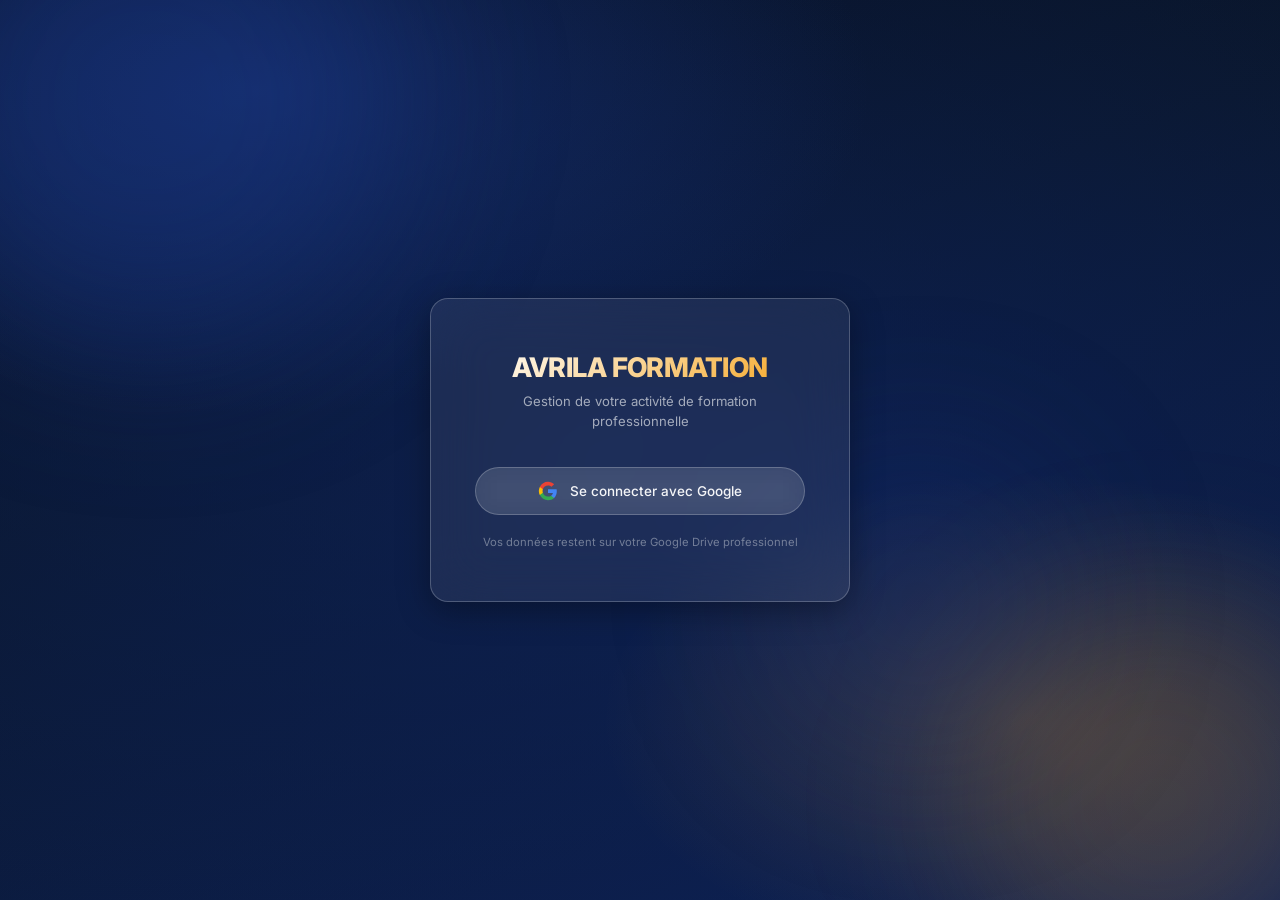
==== index.html @ df147600 "Initial : AVRILA FORMATION v1" ====
<!DOCTYPE html>
<html lang="fr">
<head>
  <meta charset="UTF-8">
  <meta name="viewport" content="width=device-width, initial-scale=1.0">
  <title>AVRILA FORMATION</title>
  <link rel="preconnect" href="https://fonts.googleapis.com">
  <link rel="preconnect" href="https://fonts.gstatic.com" crossorigin>
  <link href="https://fonts.googleapis.com/css2?family=Inter:wght@300;400;500;600;700;800&display=swap" rel="stylesheet">
  <link rel="stylesheet" href="styles/main.css">
  <script src="https://accounts.google.com/gsi/client" async defer></script>
  <script src="https://cdnjs.cloudflare.com/ajax/libs/pdfmake/0.2.7/pdfmake.min.js"></script>
  <script src="https://cdnjs.cloudflare.com/ajax/libs/pdfmake/0.2.7/vfs_fonts.js"></script>
</head>
<body>

  <!-- Orbes de fond -->
  <div class="bg-orb bg-orb-1"></div>
  <div class="bg-orb bg-orb-2"></div>
  <div class="bg-orb bg-orb-3"></div>

  <!-- Écran de connexion -->
  <div id="login-screen" class="login-screen">
    <div class="login-card glass-card">
      <img src="assets/logo.png" alt="AVRILA FORMATION" class="login-logo" onerror="this.style.display='none'">
      <h1 class="login-brand">AVRILA FORMATION</h1>
      <p class="login-subtitle">Gestion de votre activité de formation professionnelle</p>
      <button id="google-signin-btn" class="btn-google">
        <svg width="20" height="20" viewBox="0 0 24 24"><path fill="#4285F4" d="M22.56 12.25c0-.78-.07-1.53-.2-2.25H12v4.26h5.92c-.26 1.37-1.04 2.53-2.21 3.31v2.77h3.57c2.08-1.92 3.28-4.74 3.28-8.09z"/><path fill="#34A853" d="M12 23c2.97 0 5.46-.98 7.28-2.66l-3.57-2.77c-.98.66-2.23 1.06-3.71 1.06-2.86 0-5.29-1.93-6.16-4.53H2.18v2.84C3.99 20.53 7.7 23 12 23z"/><path fill="#FBBC05" d="M5.84 14.09c-.22-.66-.35-1.36-.35-2.09s.13-1.43.35-2.09V7.07H2.18C1.43 8.55 1 10.22 1 12s.43 3.45 1.18 4.93l2.85-2.22.81-.62z"/><path fill="#EA4335" d="M12 5.38c1.62 0 3.06.56 4.21 1.64l3.15-3.15C17.45 2.09 14.97 1 12 1 7.7 1 3.99 3.47 2.18 7.07l3.66 2.84c.87-2.6 3.3-4.53 6.16-4.53z"/></svg>
        Se connecter avec Google
      </button>
      <p class="login-legal">Vos données restent sur votre Google Drive professionnel</p>
    </div>
  </div>

  <!-- Loading overlay -->
  <div id="loading-overlay" class="loading-overlay hidden">
    <div class="loading-content">
      <div class="loading-spinner-lg"></div>
      <p>Chargement de vos données…</p>
    </div>
  </div>

  <!-- Application principale -->
  <div id="app" class="app hidden">
    <!-- Sidebar -->
    <aside class="sidebar">
      <div class="sidebar-header">
        <img src="assets/logo.png" alt="Logo" class="sidebar-logo" onerror="this.style.display='none'">
        <div class="sidebar-brand-text">
          <span class="sidebar-brand">AVRILA</span>
          <span class="sidebar-brand-sub">FORMATION</span>
        </div>
      </div>

      <nav class="sidebar-nav">
        <a href="#" class="nav-item active" data-section="dashboard">
          <svg class="nav-icon" viewBox="0 0 24 24" fill="none" stroke="currentColor" stroke-width="2"><rect x="3" y="3" width="7" height="7" rx="1"/><rect x="14" y="3" width="7" height="7" rx="1"/><rect x="3" y="14" width="7" height="7" rx="1"/><rect x="14" y="14" width="7" height="7" rx="1"/></svg>
          <span>Tableau de bord</span>
        </a>
        <a href="#" class="nav-item" data-section="missions">
          <svg class="nav-icon" viewBox="0 0 24 24" fill="none" stroke="currentColor" stroke-width="2"><path d="M9 5H7a2 2 0 00-2 2v12a2 2 0 002 2h10a2 2 0 002-2V7a2 2 0 00-2-2h-2M9 5a2 2 0 002 2h2a2 2 0 002-2M9 5a2 2 0 012-2h2a2 2 0 012 2m-6 9l2 2 4-4"/></svg>
          <span>Missions</span>
        </a>
        <a href="#" class="nav-item" data-section="factures">
          <svg class="nav-icon" viewBox="0 0 24 24" fill="none" stroke="currentColor" stroke-width="2"><path d="M14 2H6a2 2 0 00-2 2v16a2 2 0 002 2h12a2 2 0 002-2V8z"/><polyline points="14 2 14 8 20 8"/><line x1="16" y1="13" x2="8" y2="13"/><line x1="16" y1="17" x2="8" y2="17"/><polyline points="10 9 9 9 8 9"/></svg>
          <span>Factures</span>
        </a>

        <div class="nav-separator">Carnets d'adresses</div>

        <a href="#" class="nav-item" data-section="organismes">
          <svg class="nav-icon" viewBox="0 0 24 24" fill="none" stroke="currentColor" stroke-width="2"><path d="M3 9l9-7 9 7v11a2 2 0 01-2 2H5a2 2 0 01-2-2z"/><polyline points="9 22 9 12 15 12 15 22"/></svg>
          <span>Organismes</span>
        </a>
        <a href="#" class="nav-item" data-section="entreprises">
          <svg class="nav-icon" viewBox="0 0 24 24" fill="none" stroke="currentColor" stroke-width="2"><path d="M17 21v-2a4 4 0 00-4-4H5a4 4 0 00-4 4v2"/><circle cx="9" cy="7" r="4"/><path d="M23 21v-2a4 4 0 00-3-3.87"/><path d="M16 3.13a4 4 0 010 7.75"/></svg>
          <span>Entreprises</span>
        </a>

        <div class="nav-separator">Reporting</div>

        <a href="#" class="nav-item" data-section="bpf">
          <svg class="nav-icon" viewBox="0 0 24 24" fill="none" stroke="currentColor" stroke-width="2"><path d="M18 20V10"/><path d="M12 20V4"/><path d="M6 20v-6"/></svg>
          <span>BPF</span>
        </a>
        <a href="#" class="nav-item" data-section="parametres">
          <svg class="nav-icon" viewBox="0 0 24 24" fill="none" stroke="currentColor" stroke-width="2"><circle cx="12" cy="12" r="3"/><path d="M19.4 15a1.65 1.65 0 00.33 1.82l.06.06a2 2 0 010 2.83 2 2 0 01-2.83 0l-.06-.06a1.65 1.65 0 00-1.82-.33 1.65 1.65 0 00-1 1.51V21a2 2 0 01-4 0v-.09A1.65 1.65 0 009 19.4a1.65 1.65 0 00-1.82.33l-.06.06a2 2 0 01-2.83-2.83l.06-.06A1.65 1.65 0 004.68 15a1.65 1.65 0 00-1.51-1H3a2 2 0 010-4h.09A1.65 1.65 0 004.6 9a1.65 1.65 0 00-.33-1.82l-.06-.06a2 2 0 012.83-2.83l.06.06A1.65 1.65 0 009 4.68a1.65 1.65 0 001-1.51V3a2 2 0 014 0v.09a1.65 1.65 0 001 1.51 1.65 1.65 0 001.82-.33l.06-.06a2 2 0 012.83 2.83l-.06.06A1.65 1.65 0 0019.4 9a1.65 1.65 0 001.51 1H21a2 2 0 010 4h-.09a1.65 1.65 0 00-1.51 1z"/></svg>
          <span>Paramètres</span>
        </a>
      </nav>

      <div class="sidebar-footer">
        <button id="signout-btn" class="btn-signout">
          <svg viewBox="0 0 24 24" fill="none" stroke="currentColor" stroke-width="2" width="16" height="16"><path d="M9 21H5a2 2 0 01-2-2V5a2 2 0 012-2h4"/><polyline points="16 17 21 12 16 7"/><line x1="21" y1="12" x2="9" y2="12"/></svg>
          Déconnexion
        </button>
      </div>
    </aside>

    <!-- Contenu principal -->
    <main class="main-content">
      <header class="top-bar glass-card">
        <h2 id="section-title">Tableau de bord</h2>
        <div class="top-bar-right">
          <div class="top-bar-year">
            <svg viewBox="0 0 24 24" fill="none" stroke="currentColor" stroke-width="2" width="16" height="16"><rect x="3" y="4" width="18" height="18" rx="2"/><line x1="16" y1="2" x2="16" y2="6"/><line x1="8" y1="2" x2="8" y2="6"/><line x1="3" y1="10" x2="21" y2="10"/></svg>
            <span id="current-date"></span>
          </div>
        </div>
      </header>
      <div id="content-area" class="content-area">
        <div class="loading-spinner"></div>
      </div>
    </main>
  </div>

  <!-- Modal -->
  <div id="modal-overlay" class="modal-overlay hidden">
    <div class="modal glass-card" id="modal">
      <div class="modal-header">
        <h3 id="modal-title">Modal</h3>
        <button class="modal-close" id="modal-close">
          <svg viewBox="0 0 24 24" fill="none" stroke="currentColor" stroke-width="2.5" width="18" height="18"><line x1="18" y1="6" x2="6" y2="18"/><line x1="6" y1="6" x2="18" y2="18"/></svg>
        </button>
      </div>
      <div id="modal-body" class="modal-body"></div>
    </div>
  </div>

  <!-- Confirm dialog -->
  <div id="confirm-overlay" class="modal-overlay hidden">
    <div class="modal modal-sm glass-card">
      <div class="modal-header">
        <h3>Confirmation</h3>
      </div>
      <div class="modal-body">
        <p id="confirm-message"></p>
        <div class="form-actions" style="margin-top:20px">
          <button id="confirm-cancel" class="btn-secondary">Annuler</button>
          <button id="confirm-ok" class="btn-danger">Confirmer</button>
        </div>
      </div>
    </div>
  </div>

  <!-- Toasts -->
  <div id="toast-container" class="toast-container"></div>

  <script>
    document.getElementById('current-date').textContent =
      new Date().toLocaleDateString('fr-FR', { weekday: 'long', day: 'numeric', month: 'long', year: 'numeric' });
  </script>
  <script type="module" src="js/app.js"></script>
</body>
</html>
---- styles/main.css ----
/* =============================================
   AVRILA FORMATION — iOS 26 Glassmorphism UI
   ============================================= */

:root {
  --navy: #1B3A8C;
  --navy-dark: #0d2156;
  --navy-deeper: #060d1a;
  --orange: #F5A623;
  --orange-dark: #d4881a;
  --white: #ffffff;
  --glass-bg: rgba(255, 255, 255, 0.07);
  --glass-bg-hover: rgba(255, 255, 255, 0.12);
  --glass-border: rgba(255, 255, 255, 0.13);
  --glass-border-strong: rgba(255, 255, 255, 0.22);
  --text-primary: rgba(255, 255, 255, 0.95);
  --text-secondary: rgba(255, 255, 255, 0.60);
  --text-muted: rgba(255, 255, 255, 0.38);
  --sidebar-width: 240px;
  --topbar-height: 64px;
  --radius: 18px;
  --radius-sm: 10px;
  --radius-lg: 24px;
  --blur: blur(28px);
  --blur-lg: blur(48px);
  --shadow: 0 8px 32px rgba(0, 0, 0, 0.35);
  --shadow-sm: 0 2px 12px rgba(0, 0, 0, 0.2);
  --transition: all 0.22s cubic-bezier(0.4, 0, 0.2, 1);
}

*, *::before, *::after { box-sizing: border-box; margin: 0; padding: 0; }

html { font-size: 15px; }

body {
  font-family: 'Inter', -apple-system, BlinkMacSystemFont, sans-serif;
  background: var(--navy-deeper);
  color: var(--text-primary);
  min-height: 100vh;
  overflow-x: hidden;
  -webkit-font-smoothing: antialiased;
}

/* ── Fond animé ─────────────────────────────── */
body::before {
  content: '';
  position: fixed;
  inset: 0;
  background:
    radial-gradient(ellipse 80% 60% at 20% 10%, rgba(27,58,140,0.55) 0%, transparent 60%),
    radial-gradient(ellipse 60% 50% at 80% 80%, rgba(245,166,35,0.18) 0%, transparent 55%),
    radial-gradient(ellipse 100% 80% at 50% 50%, rgba(13,33,86,0.8) 0%, transparent 100%),
    linear-gradient(160deg, #060d1a 0%, #0a1628 40%, #0d2156 100%);
  z-index: -2;
  pointer-events: none;
}

.bg-orb {
  position: fixed;
  border-radius: 50%;
  filter: blur(80px);
  pointer-events: none;
  z-index: -1;
  animation: orb-float 12s ease-in-out infinite alternate;
}
.bg-orb-1 { width: 500px; height: 500px; top: -150px; left: -100px; background: rgba(27,58,140,0.35); animation-delay: 0s; }
.bg-orb-2 { width: 400px; height: 400px; bottom: -100px; right: -80px; background: rgba(245,166,35,0.15); animation-delay: -4s; }
.bg-orb-3 { width: 300px; height: 300px; top: 50%; left: 60%; background: rgba(27,58,140,0.2); animation-delay: -8s; }

@keyframes orb-float {
  0% { transform: translate(0, 0) scale(1); }
  100% { transform: translate(30px, -30px) scale(1.08); }
}

/* ── Composant Glass ────────────────────────── */
.glass-card {
  background: var(--glass-bg);
  backdrop-filter: var(--blur);
  -webkit-backdrop-filter: var(--blur);
  border: 1px solid var(--glass-border);
  border-radius: var(--radius);
  box-shadow: var(--shadow);
}

/* ── Login ──────────────────────────────────── */
.login-screen {
  min-height: 100vh;
  display: flex;
  align-items: center;
  justify-content: center;
  padding: 24px;
}

.login-card {
  width: 100%;
  max-width: 420px;
  padding: 52px 44px;
  text-align: center;
  border: 1px solid var(--glass-border-strong);
  animation: fade-up 0.6s ease;
}

@keyframes fade-up {
  from { opacity: 0; transform: translateY(24px); }
  to   { opacity: 1; transform: translateY(0); }
}

.login-logo {
  width: 96px;
  height: 96px;
  object-fit: contain;
  margin-bottom: 20px;
}

.login-brand {
  font-size: 1.8rem;
  font-weight: 800;
  letter-spacing: -0.02em;
  background: linear-gradient(135deg, var(--white), var(--orange));
  -webkit-background-clip: text;
  -webkit-text-fill-color: transparent;
  background-clip: text;
  margin-bottom: 8px;
}

.login-subtitle {
  color: var(--text-secondary);
  font-size: 0.875rem;
  margin-bottom: 36px;
  line-height: 1.5;
}

.btn-google {
  display: inline-flex;
  align-items: center;
  gap: 12px;
  background: rgba(255, 255, 255, 0.10);
  border: 1px solid var(--glass-border-strong);
  color: var(--text-primary);
  padding: 13px 28px;
  border-radius: 50px;
  font-size: 0.9rem;
  font-weight: 500;
  cursor: pointer;
  transition: var(--transition);
  backdrop-filter: blur(12px);
  width: 100%;
  justify-content: center;
  font-family: inherit;
}
.btn-google:hover {
  background: rgba(255, 255, 255, 0.16);
  border-color: var(--glass-border-strong);
  transform: translateY(-1px);
  box-shadow: 0 8px 24px rgba(0,0,0,0.3);
}

.login-legal {
  margin-top: 20px;
  font-size: 0.75rem;
  color: var(--text-muted);
}

/* ── App shell ──────────────────────────────── */
.app {
  display: flex;
  min-height: 100vh;
}

/* ── Sidebar ────────────────────────────────── */
.sidebar {
  width: var(--sidebar-width);
  min-height: 100vh;
  position: fixed;
  left: 0; top: 0; bottom: 0;
  background: rgba(6, 13, 26, 0.65);
  backdrop-filter: var(--blur-lg);
  -webkit-backdrop-filter: var(--blur-lg);
  border-right: 1px solid var(--glass-border);
  display: flex;
  flex-direction: column;
  z-index: 100;
  transition: var(--transition);
}

.sidebar-header {
  display: flex;
  align-items: center;
  gap: 12px;
  padding: 24px 20px 20px;
  border-bottom: 1px solid var(--glass-border);
}

.sidebar-logo {
  width: 42px;
  height: 42px;
  object-fit: contain;
  flex-shrink: 0;
}

.sidebar-brand-text { display: flex; flex-direction: column; line-height: 1.1; }
.sidebar-brand { font-weight: 800; font-size: 0.95rem; letter-spacing: 0.04em; color: var(--white); }
.sidebar-brand-sub { font-size: 0.7rem; font-weight: 500; color: var(--orange); letter-spacing: 0.08em; }

.sidebar-nav {
  flex: 1;
  padding: 16px 12px;
  overflow-y: auto;
  overflow-x: hidden;
}

.nav-separator {
  font-size: 0.65rem;
  font-weight: 600;
  letter-spacing: 0.1em;
  text-transform: uppercase;
  color: var(--text-muted);
  padding: 16px 8px 6px;
}

.nav-item {
  display: flex;
  align-items: center;
  gap: 10px;
  padding: 10px 12px;
  border-radius: var(--radius-sm);
  color: var(--text-secondary);
  text-decoration: none;
  font-size: 0.875rem;
  font-weight: 500;
  transition: var(--transition);
  margin-bottom: 2px;
  position: relative;
}

.nav-item:hover {
  background: var(--glass-bg-hover);
  color: var(--text-primary);
}

.nav-item.active {
  background: linear-gradient(135deg, rgba(27,58,140,0.5), rgba(27,58,140,0.25));
  color: var(--white);
  border: 1px solid rgba(27,58,140,0.5);
}

.nav-item.active::before {
  content: '';
  position: absolute;
  left: 0; top: 20%; bottom: 20%;
  width: 3px;
  background: var(--orange);
  border-radius: 0 3px 3px 0;
}

.nav-icon {
  width: 18px;
  height: 18px;
  flex-shrink: 0;
  opacity: 0.8;
}
.nav-item.active .nav-icon { opacity: 1; }

.sidebar-footer {
  padding: 16px 12px;
  border-top: 1px solid var(--glass-border);
}

.btn-signout {
  display: flex;
  align-items: center;
  gap: 8px;
  width: 100%;
  background: transparent;
  border: 1px solid var(--glass-border);
  color: var(--text-secondary);
  padding: 8px 12px;
  border-radius: var(--radius-sm);
  font-size: 0.8rem;
  cursor: pointer;
  transition: var(--transition);
  font-family: inherit;
}
.btn-signout:hover { background: rgba(220,53,69,0.15); border-color: rgba(220,53,69,0.4); color: #ff6b7a; }

/* ── Main content ───────────────────────────── */
.main-content {
  margin-left: var(--sidebar-width);
  flex: 1;
  min-height: 100vh;
  display: flex;
  flex-direction: column;
}

.top-bar {
  position: sticky;
  top: 0;
  z-index: 50;
  display: flex;
  align-items: center;
  justify-content: space-between;
  padding: 0 28px;
  height: var(--topbar-height);
  margin: 12px 20px 0;
  border-radius: var(--radius);
}

.top-bar h2 {
  font-size: 1.1rem;
  font-weight: 700;
  letter-spacing: -0.01em;
}

.top-bar-right { display: flex; align-items: center; gap: 16px; }

.top-bar-year {
  display: flex;
  align-items: center;
  gap: 6px;
  font-size: 0.8rem;
  color: var(--text-secondary);
  text-transform: capitalize;
}

.content-area {
  flex: 1;
  padding: 20px 20px 40px;
  overflow-y: auto;
}

/* ── Loading ────────────────────────────────── */
.loading-overlay {
  position: fixed;
  inset: 0;
  background: rgba(6, 13, 26, 0.8);
  backdrop-filter: blur(12px);
  display: flex;
  align-items: center;
  justify-content: center;
  z-index: 999;
}

.loading-content {
  text-align: center;
  color: var(--text-secondary);
}

.loading-content p { margin-top: 16px; font-size: 0.875rem; }

.loading-spinner {
  width: 36px;
  height: 36px;
  border: 3px solid var(--glass-border);
  border-top-color: var(--orange);
  border-radius: 50%;
  animation: spin 0.8s linear infinite;
  margin: 40px auto;
}

.loading-spinner-lg {
  width: 56px;
  height: 56px;
  border: 4px solid var(--glass-border);
  border-top-color: var(--orange);
  border-radius: 50%;
  animation: spin 0.8s linear infinite;
  margin: 0 auto;
}

@keyframes spin { to { transform: rotate(360deg); } }

/* ── Buttons ────────────────────────────────── */
.btn-primary {
  background: linear-gradient(135deg, var(--navy), #2d5fce);
  border: 1px solid rgba(255,255,255,0.15);
  color: white;
  padding: 10px 20px;
  border-radius: 50px;
  font-size: 0.875rem;
  font-weight: 600;
  cursor: pointer;
  transition: var(--transition);
  font-family: inherit;
  display: inline-flex;
  align-items: center;
  gap: 6px;
}
.btn-primary:hover { transform: translateY(-1px); box-shadow: 0 6px 20px rgba(27,58,140,0.5); }
.btn-primary:active { transform: translateY(0); }

.btn-secondary {
  background: var(--glass-bg);
  border: 1px solid var(--glass-border);
  color: var(--text-primary);
  padding: 10px 20px;
  border-radius: 50px;
  font-size: 0.875rem;
  font-weight: 500;
  cursor: pointer;
  transition: var(--transition);
  font-family: inherit;
}
.btn-secondary:hover { background: var(--glass-bg-hover); }

.btn-danger {
  background: linear-gradient(135deg, #c0392b, #e74c3c);
  border: none;
  color: white;
  padding: 10px 20px;
  border-radius: 50px;
  font-size: 0.875rem;
  font-weight: 600;
  cursor: pointer;
  transition: var(--transition);
  font-family: inherit;
}
.btn-danger:hover { transform: translateY(-1px); box-shadow: 0 6px 16px rgba(192,57,43,0.4); }

.btn-large { padding: 13px 32px; font-size: 1rem; }

.btn-link {
  background: none;
  border: none;
  color: var(--orange);
  font-size: 0.8rem;
  font-weight: 500;
  cursor: pointer;
  font-family: inherit;
  padding: 4px 8px;
  border-radius: 6px;
  transition: var(--transition);
}
.btn-link:hover { background: rgba(245,166,35,0.1); }

.btn-sm {
  padding: 5px 12px;
  font-size: 0.78rem;
  border-radius: 50px;
}

.btn-icon {
  background: transparent;
  border: none;
  cursor: pointer;
  font-size: 1rem;
  padding: 4px 6px;
  border-radius: 6px;
  transition: var(--transition);
}
.btn-icon:hover { background: var(--glass-bg-hover); }

/* ── View header ────────────────────────────── */
.view-header {
  display: flex;
  align-items: center;
  justify-content: space-between;
  margin-bottom: 20px;
}
.view-header h2 {
  font-size: 1.4rem;
  font-weight: 700;
  letter-spacing: -0.02em;
}

/* ── Dashboard ──────────────────────────────── */
.stats-grid {
  display: grid;
  grid-template-columns: repeat(auto-fit, minmax(220px, 1fr));
  gap: 16px;
  margin-bottom: 24px;
}

.stat-card {
  display: flex;
  align-items: center;
  gap: 16px;
  padding: 22px 20px;
  transition: var(--transition);
}
.stat-card:hover { background: var(--glass-bg-hover); transform: translateY(-2px); }

.stat-icon {
  width: 48px;
  height: 48px;
  border-radius: 14px;
  display: flex;
  align-items: center;
  justify-content: center;
  flex-shrink: 0;
}
.stat-icon svg { width: 22px; height: 22px; color: white; }

.stat-content { flex: 1; min-width: 0; }
.stat-label { font-size: 0.75rem; color: var(--text-secondary); margin-bottom: 4px; font-weight: 500; }
.stat-value { font-size: 1.4rem; font-weight: 700; letter-spacing: -0.02em; line-height: 1; }
.stat-sub { font-size: 0.72rem; color: var(--text-muted); margin-top: 4px; }

.dashboard-grid {
  display: grid;
  grid-template-columns: 1fr 1fr;
  gap: 20px;
}

.dashboard-panel { padding: 24px; }

.panel-header {
  display: flex;
  align-items: center;
  justify-content: space-between;
  margin-bottom: 18px;
}
.panel-header h3 { font-size: 0.95rem; font-weight: 600; }

.session-item {
  display: flex;
  align-items: center;
  gap: 14px;
  padding: 10px 0;
  border-bottom: 1px solid var(--glass-border);
}
.session-item:last-child { border-bottom: none; }

.session-date-badge {
  width: 44px;
  height: 48px;
  background: linear-gradient(135deg, var(--navy), #2d5fce);
  border-radius: 10px;
  display: flex;
  flex-direction: column;
  align-items: center;
  justify-content: center;
  flex-shrink: 0;
}
.date-day { font-size: 1.1rem; font-weight: 700; line-height: 1; }
.date-month { font-size: 0.65rem; font-weight: 500; text-transform: uppercase; color: rgba(255,255,255,0.75); }

.session-info { flex: 1; min-width: 0; }
.session-title { font-size: 0.875rem; font-weight: 600; white-space: nowrap; overflow: hidden; text-overflow: ellipsis; }
.session-sub { font-size: 0.75rem; color: var(--text-secondary); margin-top: 2px; }

.facture-item {
  display: flex;
  align-items: center;
  gap: 12px;
  padding: 10px 0;
  border-bottom: 1px solid var(--glass-border);
}
.facture-item:last-child { border-bottom: none; }
.facture-numero { font-size: 0.8rem; font-weight: 700; color: var(--orange); min-width: 110px; }
.facture-info { flex: 1; font-size: 0.8rem; }
.facture-date { color: var(--text-muted); font-size: 0.72rem; }
.facture-amount { font-weight: 700; font-size: 0.9rem; white-space: nowrap; }

/* ── Badges ─────────────────────────────────── */
.badge {
  display: inline-flex;
  align-items: center;
  padding: 3px 10px;
  border-radius: 50px;
  font-size: 0.72rem;
  font-weight: 600;
  letter-spacing: 0.02em;
}
.badge-success { background: rgba(39,174,96,0.2); color: #5dca8a; border: 1px solid rgba(39,174,96,0.3); }
.badge-warning { background: rgba(245,166,35,0.2); color: #f5a623; border: 1px solid rgba(245,166,35,0.3); }
.badge-danger  { background: rgba(231,76,60,0.2);  color: #ff6b7a; border: 1px solid rgba(231,76,60,0.3); }
.badge-info    { background: rgba(27,58,140,0.3);  color: #7aabff; border: 1px solid rgba(27,58,140,0.5); }

/* ── Tables ─────────────────────────────────── */
.data-table {
  width: 100%;
  border-collapse: collapse;
  font-size: 0.875rem;
}
.data-table th {
  text-align: left;
  padding: 12px 16px;
  font-size: 0.72rem;
  font-weight: 600;
  text-transform: uppercase;
  letter-spacing: 0.07em;
  color: var(--text-muted);
  border-bottom: 1px solid var(--glass-border);
}
.data-table td {
  padding: 12px 16px;
  border-bottom: 1px solid rgba(255,255,255,0.04);
  vertical-align: middle;
}
.data-table tbody tr:hover { background: var(--glass-bg-hover); }
.data-table tbody tr:last-child td { border-bottom: none; }
.data-table .actions { white-space: nowrap; }
.data-table a { color: var(--orange); text-decoration: none; }
.data-table a:hover { text-decoration: underline; }

.row-retard td { color: #ff6b7a; }
.text-danger { color: #ff6b7a !important; }

/* ── Missions grid ──────────────────────────── */
.missions-grid {
  display: grid;
  grid-template-columns: repeat(auto-fill, minmax(320px, 1fr));
  gap: 18px;
}

.mission-card {
  padding: 20px;
  transition: var(--transition);
  cursor: pointer;
}
.mission-card:hover { transform: translateY(-3px); background: var(--glass-bg-hover); }

.mission-card-header {
  display: flex;
  justify-content: space-between;
  align-items: flex-start;
  margin-bottom: 12px;
}

.mission-title {
  font-size: 1rem;
  font-weight: 700;
  margin-bottom: 12px;
  line-height: 1.3;
}

.mission-meta {
  display: flex;
  flex-direction: column;
  gap: 5px;
  margin-bottom: 16px;
}
.meta-item {
  display: flex;
  align-items: center;
  gap: 8px;
  font-size: 0.8rem;
  color: var(--text-secondary);
}

.mission-footer {
  display: flex;
  align-items: center;
  justify-content: space-between;
  padding-top: 14px;
  border-top: 1px solid var(--glass-border);
}
.mission-total { font-size: 1.1rem; font-weight: 700; color: var(--orange); }

/* ── Forms ──────────────────────────────────── */
.form-grid {
  display: flex;
  flex-wrap: wrap;
  gap: 16px;
}

.form-group {
  flex: 1 1 100%;
  display: flex;
  flex-direction: column;
  gap: 6px;
}
.form-group-half { flex: 1 1 calc(50% - 8px); min-width: 140px; }
.form-group-full { flex: 1 1 100%; }

label {
  font-size: 0.78rem;
  font-weight: 600;
  color: var(--text-secondary);
  letter-spacing: 0.02em;
}

input[type="text"],
input[type="email"],
input[type="tel"],
input[type="number"],
input[type="date"],
select,
textarea {
  background: rgba(255,255,255,0.06);
  border: 1px solid var(--glass-border);
  border-radius: var(--radius-sm);
  color: var(--text-primary);
  padding: 10px 14px;
  font-size: 0.875rem;
  font-family: inherit;
  transition: var(--transition);
  outline: none;
  width: 100%;
}

input[type="text"]:focus,
input[type="email"]:focus,
input[type="tel"]:focus,
input[type="number"]:focus,
input[type="date"]:focus,
select:focus,
textarea:focus {
  border-color: rgba(27,58,140,0.7);
  background: rgba(255,255,255,0.09);
  box-shadow: 0 0 0 3px rgba(27,58,140,0.25);
}

input[type="date"]::-webkit-calendar-picker-indicator { filter: invert(1); opacity: 0.6; }

select option { background: #1a2a4a; color: white; }

textarea { resize: vertical; min-height: 80px; }

input[type="checkbox"] {
  accent-color: var(--orange);
  width: 16px;
  height: 16px;
  cursor: pointer;
}

.form-section-title {
  flex: 1 1 100%;
  font-size: 0.8rem;
  font-weight: 700;
  text-transform: uppercase;
  letter-spacing: 0.08em;
  color: var(--orange);
  padding-top: 8px;
  border-top: 1px solid var(--glass-border);
}

.session-row {
  display: flex;
  align-items: flex-start;
  gap: 12px;
  padding: 12px;
  background: var(--glass-bg);
  border-radius: var(--radius-sm);
  border: 1px solid var(--glass-border);
  margin-bottom: 8px;
}

.form-actions {
  flex: 1 1 100%;
  display: flex;
  justify-content: flex-end;
  gap: 12px;
  padding-top: 8px;
  border-top: 1px solid var(--glass-border);
}

/* ── Filter bar ─────────────────────────────── */
.filter-bar {
  display: flex;
  gap: 6px;
  padding: 8px 12px;
  margin-bottom: 18px;
  border-radius: 50px;
}

.filter-btn {
  background: transparent;
  border: 1px solid transparent;
  color: var(--text-secondary);
  padding: 6px 16px;
  border-radius: 50px;
  font-size: 0.8rem;
  font-weight: 500;
  cursor: pointer;
  transition: var(--transition);
  font-family: inherit;
}
.filter-btn.active, .filter-btn:hover {
  background: var(--glass-bg-hover);
  border-color: var(--glass-border);
  color: var(--text-primary);
}
.filter-btn.active { color: var(--orange); border-color: rgba(245,166,35,0.35); }

/* ── Modal ──────────────────────────────────── */
.modal-overlay {
  position: fixed;
  inset: 0;
  background: rgba(6,13,26,0.7);
  backdrop-filter: blur(8px);
  -webkit-backdrop-filter: blur(8px);
  display: flex;
  align-items: center;
  justify-content: center;
  z-index: 200;
  padding: 20px;
  animation: fade-in 0.15s ease;
}

@keyframes fade-in { from { opacity: 0; } to { opacity: 1; } }

.modal {
  width: 100%;
  max-width: 540px;
  max-height: 88vh;
  display: flex;
  flex-direction: column;
  animation: modal-up 0.22s cubic-bezier(0.34, 1.56, 0.64, 1);
  border: 1px solid var(--glass-border-strong);
}

.modal-large { max-width: 720px; }
.modal-sm { max-width: 380px; }

@keyframes modal-up {
  from { opacity: 0; transform: scale(0.94) translateY(16px); }
  to   { opacity: 1; transform: scale(1) translateY(0); }
}

.modal-header {
  display: flex;
  align-items: center;
  justify-content: space-between;
  padding: 20px 24px 16px;
  border-bottom: 1px solid var(--glass-border);
  flex-shrink: 0;
}
.modal-header h3 { font-size: 1rem; font-weight: 700; }
.modal-close {
  background: var(--glass-bg);
  border: 1px solid var(--glass-border);
  color: var(--text-secondary);
  width: 30px; height: 30px;
  border-radius: 50%;
  cursor: pointer;
  display: flex;
  align-items: center;
  justify-content: center;
  transition: var(--transition);
}
.modal-close:hover { background: var(--glass-bg-hover); color: var(--text-primary); }

.modal-body {
  padding: 24px;
  overflow-y: auto;
  flex: 1;
}

/* ── Toasts ─────────────────────────────────── */
.toast-container {
  position: fixed;
  bottom: 28px;
  right: 24px;
  z-index: 9999;
  display: flex;
  flex-direction: column;
  gap: 10px;
}

.toast {
  background: rgba(20, 35, 65, 0.92);
  backdrop-filter: blur(20px);
  border: 1px solid var(--glass-border-strong);
  border-radius: 12px;
  padding: 12px 20px;
  color: var(--text-primary);
  font-size: 0.875rem;
  font-weight: 500;
  box-shadow: var(--shadow);
  opacity: 0;
  transform: translateY(12px) scale(0.95);
  transition: all 0.28s cubic-bezier(0.34, 1.56, 0.64, 1);
  max-width: 340px;
}
.toast.show { opacity: 1; transform: translateY(0) scale(1); }
.toast-success { border-left: 3px solid #5dca8a; }
.toast-error   { border-left: 3px solid #ff6b7a; }
.toast-warning { border-left: 3px solid var(--orange); }

/* ── Empty / error states ───────────────────── */
.empty-state {
  text-align: center;
  color: var(--text-muted);
  padding: 48px 24px;
  font-size: 0.9rem;
}

.error-state {
  background: rgba(220,53,69,0.1);
  border: 1px solid rgba(220,53,69,0.3);
  border-radius: var(--radius-sm);
  padding: 20px;
  color: #ff6b7a;
  font-size: 0.875rem;
}

/* ── BPF ────────────────────────────────────── */
.bpf-year-selector {
  display: flex;
  align-items: center;
  gap: 16px;
  padding: 14px 20px;
  margin-bottom: 20px;
  border-radius: 50px;
}
.bpf-year-selector label { font-size: 0.875rem; color: var(--text-secondary); }
.bpf-year-selector select { width: auto; max-width: 120px; }

.bpf-sections { display: flex; flex-direction: column; gap: 18px; }

.bpf-section { padding: 24px; }

.bpf-section-header {
  display: flex;
  align-items: center;
  gap: 14px;
  margin-bottom: 18px;
}
.bpf-section-header h3 { font-size: 0.95rem; font-weight: 700; flex: 1; }

.bpf-zone {
  width: 36px; height: 36px;
  background: linear-gradient(135deg, var(--navy), #2d5fce);
  border-radius: 10px;
  display: flex;
  align-items: center;
  justify-content: center;
  font-weight: 800;
  font-size: 0.95rem;
  flex-shrink: 0;
}

.bpf-fields {
  display: grid;
  grid-template-columns: repeat(auto-fill, minmax(240px, 1fr));
  gap: 10px;
  margin-bottom: 12px;
}
.bpf-field {
  display: flex;
  flex-direction: column;
  gap: 3px;
  padding: 10px 14px;
  background: var(--glass-bg);
  border-radius: var(--radius-sm);
}
.bpf-field label { font-size: 0.7rem; color: var(--text-muted); font-weight: 600; text-transform: uppercase; letter-spacing: 0.06em; }
.bpf-field span { font-size: 0.875rem; font-weight: 500; }

.bpf-table {
  width: 100%;
  border-collapse: collapse;
  font-size: 0.85rem;
}
.bpf-table th {
  text-align: left;
  padding: 10px 16px;
  font-size: 0.72rem;
  color: var(--text-muted);
  border-bottom: 1px solid var(--glass-border);
  font-weight: 600;
  text-transform: uppercase;
  letter-spacing: 0.07em;
}
.bpf-table td { padding: 10px 16px; border-bottom: 1px solid rgba(255,255,255,0.04); }
.bpf-row-inactive td { color: var(--text-muted); }
.bpf-row-active { background: rgba(27,58,140,0.15); }
.bpf-row-active td { color: var(--text-primary); font-weight: 600; }
.bpf-row-total { background: linear-gradient(135deg, rgba(27,58,140,0.35), rgba(27,58,140,0.2)); }
.bpf-row-total td { font-size: 0.95rem; color: var(--orange); }
.bpf-note { font-size: 0.78rem; color: var(--text-muted); margin-top: 12px; font-style: italic; }

/* ── Settings ───────────────────────────────── */
.settings-sections { display: flex; flex-direction: column; gap: 18px; }
.settings-section { padding: 24px; }
.settings-section h3 { font-size: 0.95rem; font-weight: 700; margin-bottom: 20px; }

/* ── Summary bar ────────────────────────────── */
.summary-bar {
  padding: 12px 20px;
  margin-bottom: 14px;
  border-radius: 50px;
  font-size: 0.875rem;
  color: var(--text-secondary);
}
.summary-bar strong { color: var(--orange); }

/* ── Utility ────────────────────────────────── */
.hidden { display: none !important; }

/* ── Scrollbar ──────────────────────────────── */
::-webkit-scrollbar { width: 6px; height: 6px; }
::-webkit-scrollbar-track { background: transparent; }
::-webkit-scrollbar-thumb { background: rgba(255,255,255,0.15); border-radius: 3px; }
::-webkit-scrollbar-thumb:hover { background: rgba(255,255,255,0.25); }

/* ── Responsive ─────────────────────────────── */
@media (max-width: 900px) {
  :root { --sidebar-width: 60px; }
  .sidebar-brand-text, .nav-item span, .nav-separator, .sidebar-footer { display: none; }
  .nav-item { justify-content: center; padding: 12px; }
  .nav-item::before { display: none; }
  .nav-icon { width: 20px; height: 20px; opacity: 1; }
  .sidebar-header { justify-content: center; }
  .sidebar-logo { margin: 0; }
  .dashboard-grid { grid-template-columns: 1fr; }
}

@media (max-width: 640px) {
  .stats-grid { grid-template-columns: 1fr 1fr; }
  .missions-grid { grid-template-columns: 1fr; }
}
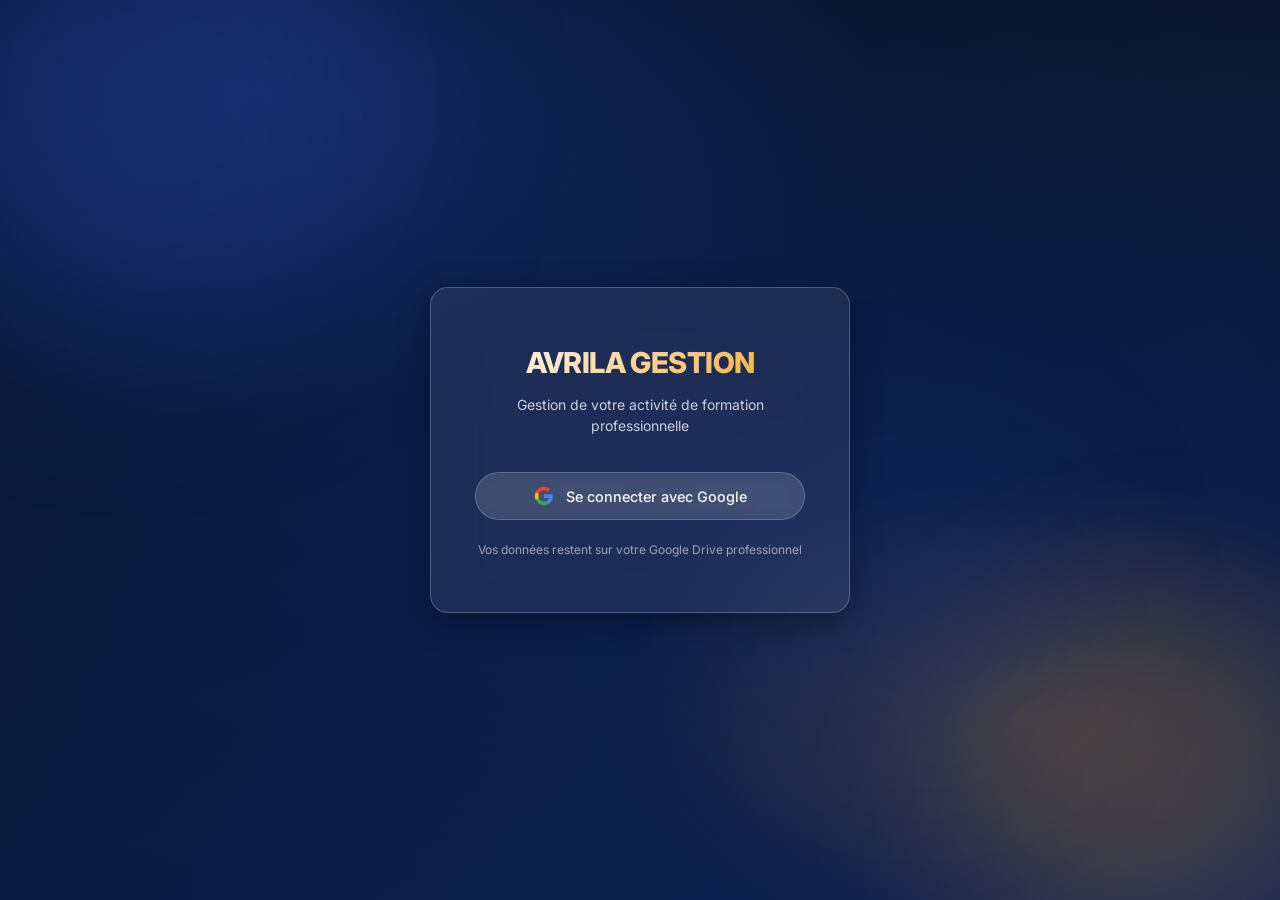
==== commit 0652e91b: "Accessibilité WAI + lisibilité mobile améliorée Typographie & contraste (WCAG AA) : - Base 16px (éta" ====
--- a/index.html
+++ b/index.html
@@ -14,16 +14,19 @@
 </head>
 <body>
 
-  <!-- Orbes de fond -->
-  <div class="bg-orb bg-orb-1"></div>
-  <div class="bg-orb bg-orb-2"></div>
-  <div class="bg-orb bg-orb-3"></div>
+  <!-- Skip link accessibilité -->
+  <a href="#main-content" class="skip-link">Aller au contenu principal</a>
+
+  <!-- Orbes de fond (décoratifs) -->
+  <div class="bg-orb bg-orb-1" aria-hidden="true"></div>
+  <div class="bg-orb bg-orb-2" aria-hidden="true"></div>
+  <div class="bg-orb bg-orb-3" aria-hidden="true"></div>
 
   <!-- Écran de connexion -->
   <div id="login-screen" class="login-screen">
     <div class="login-card glass-card">
-      <img src="assets/logo.png" alt="AVRILA FORMATION" class="login-logo" onerror="this.style.display='none'">
-      <h1 class="login-brand">AVRILA FORMATION</h1>
+      <img src="assets/logo.png" alt="AVRILA GESTION" class="login-logo" onerror="this.style.display='none'">
+      <h1 class="login-brand">AVRILA GESTION</h1>
       <p class="login-subtitle">Gestion de votre activité de formation professionnelle</p>
       <button id="google-signin-btn" class="btn-google">
         <svg width="20" height="20" viewBox="0 0 24 24"><path fill="#4285F4" d="M22.56 12.25c0-.78-.07-1.53-.2-2.25H12v4.26h5.92c-.26 1.37-1.04 2.53-2.21 3.31v2.77h3.57c2.08-1.92 3.28-4.74 3.28-8.09z"/><path fill="#34A853" d="M12 23c2.97 0 5.46-.98 7.28-2.66l-3.57-2.77c-.98.66-2.23 1.06-3.71 1.06-2.86 0-5.29-1.93-6.16-4.53H2.18v2.84C3.99 20.53 7.7 23 12 23z"/><path fill="#FBBC05" d="M5.84 14.09c-.22-.66-.35-1.36-.35-2.09s.13-1.43.35-2.09V7.07H2.18C1.43 8.55 1 10.22 1 12s.43 3.45 1.18 4.93l2.85-2.22.81-.62z"/><path fill="#EA4335" d="M12 5.38c1.62 0 3.06.56 4.21 1.64l3.15-3.15C17.45 2.09 14.97 1 12 1 7.7 1 3.99 3.47 2.18 7.07l3.66 2.84c.87-2.6 3.3-4.53 6.16-4.53z"/></svg>
@@ -41,19 +44,22 @@
     </div>
   </div>
 
+  <!-- Overlay sidebar mobile -->
+  <div id="sidebar-overlay" class="sidebar-overlay"></div>
+
   <!-- Application principale -->
   <div id="app" class="app hidden">
     <!-- Sidebar -->
-    <aside class="sidebar">
+    <aside class="sidebar" id="sidebar" aria-label="Navigation">
       <div class="sidebar-header">
         <img src="assets/logo.png" alt="Logo" class="sidebar-logo" onerror="this.style.display='none'">
         <div class="sidebar-brand-text">
           <span class="sidebar-brand">AVRILA</span>
-          <span class="sidebar-brand-sub">FORMATION</span>
+          <span class="sidebar-brand-sub">GESTION</span>
         </div>
       </div>
 
-      <nav class="sidebar-nav">
+      <nav class="sidebar-nav" aria-label="Navigation principale">
         <a href="#" class="nav-item active" data-section="dashboard">
           <svg class="nav-icon" viewBox="0 0 24 24" fill="none" stroke="currentColor" stroke-width="2"><rect x="3" y="3" width="7" height="7" rx="1"/><rect x="14" y="3" width="7" height="7" rx="1"/><rect x="3" y="14" width="7" height="7" rx="1"/><rect x="14" y="14" width="7" height="7" rx="1"/></svg>
           <span>Tableau de bord</span>
@@ -84,6 +90,10 @@
           <svg class="nav-icon" viewBox="0 0 24 24" fill="none" stroke="currentColor" stroke-width="2"><path d="M18 20V10"/><path d="M12 20V4"/><path d="M6 20v-6"/></svg>
           <span>BPF</span>
         </a>
+        <a href="#" class="nav-item" data-section="urssaf">
+          <svg class="nav-icon" viewBox="0 0 24 24" fill="none" stroke="currentColor" stroke-width="2"><rect x="3" y="4" width="18" height="18" rx="2"/><line x1="16" y1="2" x2="16" y2="6"/><line x1="8" y1="2" x2="8" y2="6"/><line x1="3" y1="10" x2="21" y2="10"/><line x1="8" y1="14" x2="8" y2="14"/><line x1="12" y1="14" x2="12" y2="14"/><line x1="16" y1="14" x2="16" y2="14"/></svg>
+          <span>URSSAF</span>
+        </a>
         <a href="#" class="nav-item" data-section="parametres">
           <svg class="nav-icon" viewBox="0 0 24 24" fill="none" stroke="currentColor" stroke-width="2"><circle cx="12" cy="12" r="3"/><path d="M19.4 15a1.65 1.65 0 00.33 1.82l.06.06a2 2 0 010 2.83 2 2 0 01-2.83 0l-.06-.06a1.65 1.65 0 00-1.82-.33 1.65 1.65 0 00-1 1.51V21a2 2 0 01-4 0v-.09A1.65 1.65 0 009 19.4a1.65 1.65 0 00-1.82.33l-.06.06a2 2 0 01-2.83-2.83l.06-.06A1.65 1.65 0 004.68 15a1.65 1.65 0 00-1.51-1H3a2 2 0 010-4h.09A1.65 1.65 0 004.6 9a1.65 1.65 0 00-.33-1.82l-.06-.06a2 2 0 012.83-2.83l.06.06A1.65 1.65 0 009 4.68a1.65 1.65 0 001-1.51V3a2 2 0 014 0v.09a1.65 1.65 0 001 1.51 1.65 1.65 0 001.82-.33l.06-.06a2 2 0 012.83 2.83l-.06.06A1.65 1.65 0 0019.4 9a1.65 1.65 0 001.51 1H21a2 2 0 010 4h-.09a1.65 1.65 0 00-1.51 1z"/></svg>
           <span>Paramètres</span>
@@ -91,27 +101,38 @@
       </nav>
 
       <div class="sidebar-footer">
-        <button id="signout-btn" class="btn-signout">
-          <svg viewBox="0 0 24 24" fill="none" stroke="currentColor" stroke-width="2" width="16" height="16"><path d="M9 21H5a2 2 0 01-2-2V5a2 2 0 012-2h4"/><polyline points="16 17 21 12 16 7"/><line x1="21" y1="12" x2="9" y2="12"/></svg>
+        <button id="signout-btn" class="btn-signout" aria-label="Se déconnecter">
+          <svg viewBox="0 0 24 24" fill="none" stroke="currentColor" stroke-width="2" width="16" height="16" aria-hidden="true"><path d="M9 21H5a2 2 0 01-2-2V5a2 2 0 012-2h4"/><polyline points="16 17 21 12 16 7"/><line x1="21" y1="12" x2="9" y2="12"/></svg>
           Déconnexion
         </button>
       </div>
     </aside>
 
     <!-- Contenu principal -->
-    <main class="main-content">
+    <main class="main-content" id="main-content">
       <header class="top-bar glass-card">
+        <button id="sidebar-toggle" class="btn-hamburger" aria-label="Ouvrir le menu" aria-expanded="false" aria-controls="sidebar">
+          <span aria-hidden="true"></span><span aria-hidden="true"></span><span aria-hidden="true"></span>
+        </button>
         <h2 id="section-title">Tableau de bord</h2>
         <div class="top-bar-right">
-          <div class="top-bar-year">
-            <svg viewBox="0 0 24 24" fill="none" stroke="currentColor" stroke-width="2" width="16" height="16"><rect x="3" y="4" width="18" height="18" rx="2"/><line x1="16" y1="2" x2="16" y2="6"/><line x1="8" y1="2" x2="8" y2="6"/><line x1="3" y1="10" x2="21" y2="10"/></svg>
+          <div class="top-bar-year" aria-hidden="true">
+            <svg viewBox="0 0 24 24" fill="none" stroke="currentColor" stroke-width="2" width="16" height="16" aria-hidden="true"><rect x="3" y="4" width="18" height="18" rx="2"/><line x1="16" y1="2" x2="16" y2="6"/><line x1="8" y1="2" x2="8" y2="6"/><line x1="3" y1="10" x2="21" y2="10"/></svg>
             <span id="current-date"></span>
           </div>
+          <button id="theme-toggle" class="btn-theme-toggle" title="Changer de thème" aria-label="Changer de thème"></button>
         </div>
       </header>
-      <div id="content-area" class="content-area">
-        <div class="loading-spinner"></div>
+      <div id="content-area" class="content-area" role="region" aria-live="polite" aria-atomic="false">
+        <div class="loading-spinner" role="status" aria-label="Chargement…"></div>
       </div>
+      <footer class="app-footer">
+        <span>© <span id="footer-year"></span> <strong>AVRILA GESTION</strong></span>
+        <span class="footer-sep">·</span>
+        <span>Conçu et développé par <strong>Fabrice Avrila</strong></span>
+        <span class="footer-sep">·</span>
+        <span class="footer-brand">AVRILA WEB</span>
+      </footer>
     </main>
   </div>
 
@@ -145,11 +166,12 @@
   </div>
 
   <!-- Toasts -->
-  <div id="toast-container" class="toast-container"></div>
+  <div id="toast-container" class="toast-container" role="status" aria-live="polite" aria-atomic="true"></div>
 
   <script>
     document.getElementById('current-date').textContent =
       new Date().toLocaleDateString('fr-FR', { weekday: 'long', day: 'numeric', month: 'long', year: 'numeric' });
+    document.getElementById('footer-year').textContent = new Date().getFullYear();
   </script>
   <script type="module" src="js/app.js"></script>
 </body>
--- a/styles/main.css
+++ b/styles/main.css
@@ -13,9 +13,9 @@
   --glass-bg-hover: rgba(255, 255, 255, 0.12);
   --glass-border: rgba(255, 255, 255, 0.13);
   --glass-border-strong: rgba(255, 255, 255, 0.22);
-  --text-primary: rgba(255, 255, 255, 0.95);
-  --text-secondary: rgba(255, 255, 255, 0.60);
-  --text-muted: rgba(255, 255, 255, 0.38);
+  --text-primary: rgba(255, 255, 255, 0.96);
+  --text-secondary: rgba(255, 255, 255, 0.78);
+  --text-muted: rgba(255, 255, 255, 0.56);
   --sidebar-width: 240px;
   --topbar-height: 64px;
   --radius: 18px;
@@ -30,7 +30,7 @@
 
 *, *::before, *::after { box-sizing: border-box; margin: 0; padding: 0; }
 
-html { font-size: 15px; }
+html { font-size: 16px; }
 
 body {
   font-family: 'Inter', -apple-system, BlinkMacSystemFont, sans-serif;
@@ -39,6 +39,7 @@
   min-height: 100vh;
   overflow-x: hidden;
   -webkit-font-smoothing: antialiased;
+  line-height: 1.6;
 }
 
 /* ── Fond animé ─────────────────────────────── */
@@ -200,7 +201,7 @@
 
 .sidebar-brand-text { display: flex; flex-direction: column; line-height: 1.1; }
 .sidebar-brand { font-weight: 800; font-size: 0.95rem; letter-spacing: 0.04em; color: var(--white); }
-.sidebar-brand-sub { font-size: 0.7rem; font-weight: 500; color: var(--orange); letter-spacing: 0.08em; }
+.sidebar-brand-sub { font-size: 0.75rem; font-weight: 500; color: var(--orange); letter-spacing: 0.06em; }
 
 .sidebar-nav {
   flex: 1;
@@ -210,9 +211,9 @@
 }
 
 .nav-separator {
-  font-size: 0.65rem;
+  font-size: 0.72rem;
   font-weight: 600;
-  letter-spacing: 0.1em;
+  letter-spacing: 0.08em;
   text-transform: uppercase;
   color: var(--text-muted);
   padding: 16px 8px 6px;
@@ -222,15 +223,16 @@
   display: flex;
   align-items: center;
   gap: 10px;
-  padding: 10px 12px;
+  padding: 11px 12px;
   border-radius: var(--radius-sm);
   color: var(--text-secondary);
   text-decoration: none;
-  font-size: 0.875rem;
+  font-size: 0.9375rem;
   font-weight: 500;
   transition: var(--transition);
   margin-bottom: 2px;
   position: relative;
+  min-height: 44px;
 }
 
 .nav-item:hover {
@@ -376,7 +378,7 @@
   color: white;
   padding: 10px 20px;
   border-radius: 50px;
-  font-size: 0.875rem;
+  font-size: 0.9375rem;
   font-weight: 600;
   cursor: pointer;
   transition: var(--transition);
@@ -384,6 +386,7 @@
   display: inline-flex;
   align-items: center;
   gap: 6px;
+  min-height: 44px;
 }
 .btn-primary:hover { transform: translateY(-1px); box-shadow: 0 6px 20px rgba(27,58,140,0.5); }
 .btn-primary:active { transform: translateY(0); }
@@ -394,11 +397,14 @@
   color: var(--text-primary);
   padding: 10px 20px;
   border-radius: 50px;
-  font-size: 0.875rem;
+  font-size: 0.9375rem;
   font-weight: 500;
   cursor: pointer;
   transition: var(--transition);
   font-family: inherit;
+  min-height: 44px;
+  display: inline-flex;
+  align-items: center;
 }
 .btn-secondary:hover { background: var(--glass-bg-hover); }
 
@@ -408,11 +414,14 @@
   color: white;
   padding: 10px 20px;
   border-radius: 50px;
-  font-size: 0.875rem;
+  font-size: 0.9375rem;
   font-weight: 600;
   cursor: pointer;
   transition: var(--transition);
   font-family: inherit;
+  min-height: 44px;
+  display: inline-flex;
+  align-items: center;
 }
 .btn-danger:hover { transform: translateY(-1px); box-shadow: 0 6px 16px rgba(192,57,43,0.4); }
 
@@ -433,9 +442,10 @@
 .btn-link:hover { background: rgba(245,166,35,0.1); }
 
 .btn-sm {
-  padding: 5px 12px;
-  font-size: 0.78rem;
+  padding: 8px 14px;
+  font-size: 0.875rem;
   border-radius: 50px;
+  min-height: 36px;
 }
 
 .btn-icon {
@@ -491,7 +501,7 @@
 .stat-icon svg { width: 22px; height: 22px; color: white; }
 
 .stat-content { flex: 1; min-width: 0; }
-.stat-label { font-size: 0.75rem; color: var(--text-secondary); margin-bottom: 4px; font-weight: 500; }
+.stat-label { font-size: 0.8125rem; color: var(--text-secondary); margin-bottom: 4px; font-weight: 500; }
 .stat-value { font-size: 1.4rem; font-weight: 700; letter-spacing: -0.02em; line-height: 1; }
 .stat-sub { font-size: 0.72rem; color: var(--text-muted); margin-top: 4px; }
 
@@ -532,7 +542,7 @@
   flex-shrink: 0;
 }
 .date-day { font-size: 1.1rem; font-weight: 700; line-height: 1; }
-.date-month { font-size: 0.65rem; font-weight: 500; text-transform: uppercase; color: rgba(255,255,255,0.75); }
+.date-month { font-size: 0.7rem; font-weight: 500; text-transform: uppercase; color: rgba(255,255,255,0.85); }
 
 .session-info { flex: 1; min-width: 0; }
 .session-title { font-size: 0.875rem; font-weight: 600; white-space: nowrap; overflow: hidden; text-overflow: ellipsis; }
@@ -555,11 +565,11 @@
 .badge {
   display: inline-flex;
   align-items: center;
-  padding: 3px 10px;
+  padding: 4px 10px;
   border-radius: 50px;
-  font-size: 0.72rem;
+  font-size: 0.78rem;
   font-weight: 600;
-  letter-spacing: 0.02em;
+  letter-spacing: 0.01em;
 }
 .badge-success { background: rgba(39,174,96,0.2); color: #5dca8a; border: 1px solid rgba(39,174,96,0.3); }
 .badge-warning { background: rgba(245,166,35,0.2); color: #f5a623; border: 1px solid rgba(245,166,35,0.3); }
@@ -575,11 +585,11 @@
 .data-table th {
   text-align: left;
   padding: 12px 16px;
-  font-size: 0.72rem;
+  font-size: 0.78rem;
   font-weight: 600;
   text-transform: uppercase;
-  letter-spacing: 0.07em;
-  color: var(--text-muted);
+  letter-spacing: 0.05em;
+  color: var(--text-secondary);
   border-bottom: 1px solid var(--glass-border);
 }
 .data-table td {
@@ -664,10 +674,10 @@
 .form-group-full { flex: 1 1 100%; }
 
 label {
-  font-size: 0.78rem;
+  font-size: 0.875rem;
   font-weight: 600;
   color: var(--text-secondary);
-  letter-spacing: 0.02em;
+  letter-spacing: 0.01em;
 }
 
 input[type="text"],
@@ -681,12 +691,13 @@
   border: 1px solid var(--glass-border);
   border-radius: var(--radius-sm);
   color: var(--text-primary);
-  padding: 10px 14px;
-  font-size: 0.875rem;
+  padding: 11px 14px;
+  font-size: 1rem;
   font-family: inherit;
   transition: var(--transition);
   outline: none;
   width: 100%;
+  min-height: 44px;
 }
 
 input[type="text"]:focus,
@@ -696,9 +707,10 @@
 input[type="date"]:focus,
 select:focus,
 textarea:focus {
-  border-color: rgba(27,58,140,0.7);
+  border-color: var(--orange);
   background: rgba(255,255,255,0.09);
-  box-shadow: 0 0 0 3px rgba(27,58,140,0.25);
+  box-shadow: 0 0 0 3px rgba(245,166,35,0.30);
+  outline: none;
 }
 
 input[type="date"]::-webkit-calendar-picker-indicator { filter: invert(1); opacity: 0.6; }
@@ -734,7 +746,30 @@
   border-radius: var(--radius-sm);
   border: 1px solid var(--glass-border);
   margin-bottom: 8px;
-}
+  flex-wrap: wrap;
+}
+
+.session-distanciel-label {
+  display: inline-flex;
+  align-items: center;
+  gap: 7px;
+  font-size: 0.8rem;
+  font-weight: 500;
+  color: var(--text-secondary);
+  cursor: pointer;
+  padding: 6px 12px;
+  border: 1px solid var(--glass-border);
+  border-radius: 50px;
+  background: var(--glass-bg);
+  transition: var(--transition);
+  white-space: nowrap;
+}
+.session-distanciel-label:has(input:checked) {
+  background: rgba(27,58,140,0.25);
+  border-color: rgba(27,58,140,0.6);
+  color: var(--white);
+}
+.session-distanciel-label input { display: none; }
 
 .form-actions {
   flex: 1 1 100%;
@@ -758,13 +793,14 @@
   background: transparent;
   border: 1px solid transparent;
   color: var(--text-secondary);
-  padding: 6px 16px;
+  padding: 8px 16px;
   border-radius: 50px;
-  font-size: 0.8rem;
+  font-size: 0.875rem;
   font-weight: 500;
   cursor: pointer;
   transition: var(--transition);
   font-family: inherit;
+  min-height: 40px;
 }
 .filter-btn.active, .filter-btn:hover {
   background: var(--glass-bg-hover);
@@ -821,9 +857,10 @@
   background: var(--glass-bg);
   border: 1px solid var(--glass-border);
   color: var(--text-secondary);
-  width: 30px; height: 30px;
+  width: 44px; height: 44px;
   border-radius: 50%;
   cursor: pointer;
+  flex-shrink: 0;
   display: flex;
   align-items: center;
   justify-content: center;
@@ -935,7 +972,7 @@
   background: var(--glass-bg);
   border-radius: var(--radius-sm);
 }
-.bpf-field label { font-size: 0.7rem; color: var(--text-muted); font-weight: 600; text-transform: uppercase; letter-spacing: 0.06em; }
+.bpf-field label { font-size: 0.75rem; color: var(--text-muted); font-weight: 600; text-transform: uppercase; letter-spacing: 0.04em; }
 .bpf-field span { font-size: 0.875rem; font-weight: 500; }
 
 .bpf-table {
@@ -946,12 +983,12 @@
 .bpf-table th {
   text-align: left;
   padding: 10px 16px;
-  font-size: 0.72rem;
-  color: var(--text-muted);
+  font-size: 0.78rem;
+  color: var(--text-secondary);
   border-bottom: 1px solid var(--glass-border);
   font-weight: 600;
   text-transform: uppercase;
-  letter-spacing: 0.07em;
+  letter-spacing: 0.05em;
 }
 .bpf-table td { padding: 10px 16px; border-bottom: 1px solid rgba(255,255,255,0.04); }
 .bpf-row-inactive td { color: var(--text-muted); }
@@ -976,8 +1013,92 @@
 }
 .summary-bar strong { color: var(--orange); }
 
+/* ── Footer ─────────────────────────────────── */
+.app-footer {
+  display: flex;
+  align-items: center;
+  justify-content: center;
+  flex-wrap: wrap;
+  gap: 8px;
+  padding: 14px 28px;
+  margin: 0 20px 20px;
+  border-radius: var(--radius);
+  background: var(--glass-bg);
+  backdrop-filter: var(--blur);
+  -webkit-backdrop-filter: var(--blur);
+  border: 1px solid var(--glass-border);
+  font-size: 0.75rem;
+  color: var(--text-muted);
+  letter-spacing: 0.01em;
+}
+.app-footer strong { color: var(--text-secondary); font-weight: 600; }
+.footer-sep { color: var(--glass-border-strong); }
+.footer-brand {
+  font-weight: 700;
+  font-size: 0.72rem;
+  letter-spacing: 0.1em;
+  text-transform: uppercase;
+  background: linear-gradient(135deg, var(--orange), #f5c842);
+  -webkit-background-clip: text;
+  -webkit-text-fill-color: transparent;
+  background-clip: text;
+}
+
+/* ── Accessibility ───────────────────────────── */
+
+/* Skip link */
+.skip-link {
+  position: absolute;
+  top: -100%;
+  left: 16px;
+  z-index: 9999;
+  background: var(--orange);
+  color: #000;
+  font-weight: 700;
+  font-size: 0.9rem;
+  padding: 10px 20px;
+  border-radius: 0 0 var(--radius-sm) var(--radius-sm);
+  text-decoration: none;
+  transition: top 0.2s;
+}
+.skip-link:focus { top: 0; }
+
+/* Focus visible — anneau orange sur tous les éléments interactifs */
+:focus-visible {
+  outline: 2px solid var(--orange);
+  outline-offset: 2px;
+  border-radius: 4px;
+}
+
+/* Boutons */
+button:focus-visible, a:focus-visible {
+  outline: 2px solid var(--orange);
+  outline-offset: 3px;
+  border-radius: 6px;
+}
+
+/* Réduction de mouvement */
+@media (prefers-reduced-motion: reduce) {
+  *, *::before, *::after {
+    animation-duration: 0.01ms !important;
+    animation-iteration-count: 1 !important;
+    transition-duration: 0.01ms !important;
+  }
+}
+
 /* ── Utility ────────────────────────────────── */
 .hidden { display: none !important; }
+.sr-only {
+  position: absolute;
+  width: 1px;
+  height: 1px;
+  padding: 0;
+  margin: -1px;
+  overflow: hidden;
+  clip: rect(0,0,0,0);
+  white-space: nowrap;
+  border: 0;
+}
 
 /* ── Scrollbar ──────────────────────────────── */
 ::-webkit-scrollbar { width: 6px; height: 6px; }
@@ -985,7 +1106,40 @@
 ::-webkit-scrollbar-thumb { background: rgba(255,255,255,0.15); border-radius: 3px; }
 ::-webkit-scrollbar-thumb:hover { background: rgba(255,255,255,0.25); }
 
-/* ── Responsive ─────────────────────────────── */
+/* ── Hamburger button (caché sur desktop) ────── */
+.btn-hamburger {
+  display: none;
+  flex-direction: column;
+  justify-content: center;
+  gap: 5px;
+  background: transparent;
+  border: none;
+  cursor: pointer;
+  padding: 6px 4px;
+  flex-shrink: 0;
+}
+.btn-hamburger span {
+  display: block;
+  width: 22px;
+  height: 2px;
+  background: var(--text-primary);
+  border-radius: 2px;
+  transition: var(--transition);
+}
+
+/* Overlay sidebar mobile */
+.sidebar-overlay {
+  display: none;
+  position: fixed;
+  inset: 0;
+  background: rgba(6,13,26,0.65);
+  backdrop-filter: blur(4px);
+  -webkit-backdrop-filter: blur(4px);
+  z-index: 99;
+}
+.sidebar-overlay.active { display: block; }
+
+/* ── Responsive tablette ─────────────────────── */
 @media (max-width: 900px) {
   :root { --sidebar-width: 60px; }
   .sidebar-brand-text, .nav-item span, .nav-separator, .sidebar-footer { display: none; }
@@ -997,7 +1151,479 @@
   .dashboard-grid { grid-template-columns: 1fr; }
 }
 
-@media (max-width: 640px) {
-  .stats-grid { grid-template-columns: 1fr 1fr; }
-  .missions-grid { grid-template-columns: 1fr; }
-}
+/* ── Responsive mobile ───────────────────────── */
+@media (max-width: 767px) {
+  :root { --sidebar-width: 260px; }
+
+  /* Garde 16px — ne jamais réduire sur mobile */
+
+  .btn-hamburger { display: flex; }
+
+  /* Sidebar : drawer coulissant */
+  .sidebar {
+    transform: translateX(-100%);
+    z-index: 100;
+    box-shadow: none;
+    transition: transform 0.28s cubic-bezier(0.4, 0, 0.2, 1);
+  }
+  .sidebar.open {
+    transform: translateX(0);
+    box-shadow: 8px 0 40px rgba(0,0,0,0.5);
+  }
+  /* Rétablir tous les éléments dans le drawer */
+  .sidebar-brand-text { display: flex !important; flex-direction: column; }
+  .nav-item span { display: inline !important; }
+  .nav-separator { display: block !important; }
+  .sidebar-footer { display: block !important; }
+  .nav-item { justify-content: flex-start !important; padding: 10px 12px !important; }
+  .nav-item::before { display: block !important; }
+  .nav-icon { width: 18px !important; height: 18px !important; }
+  .sidebar-header { justify-content: flex-start; }
+
+  /* Main content pleine largeur */
+  .main-content { margin-left: 0; }
+
+  /* Top bar */
+  .top-bar { margin: 8px 10px 0; padding: 0 14px; height: 54px; }
+  .top-bar h2 { font-size: 0.95rem; }
+  .top-bar-year { display: none; }
+
+  /* Content area */
+  .content-area { padding: 12px 10px 32px; }
+
+  /* View header */
+  .view-header { flex-wrap: wrap; gap: 10px; margin-bottom: 14px; }
+  .view-header h2 { font-size: 1.2rem; }
+
+  /* Stats */
+  .stats-grid { grid-template-columns: 1fr 1fr; gap: 10px; margin-bottom: 14px; }
+  .stat-card { padding: 14px 12px; gap: 10px; }
+  .stat-icon { width: 38px; height: 38px; border-radius: 10px; }
+  .stat-value { font-size: 1.15rem; }
+
+  /* Dashboard */
+  .dashboard-grid { grid-template-columns: 1fr; gap: 12px; }
+  .dashboard-panel { padding: 16px; }
+
+  /* Missions */
+  .missions-grid { grid-template-columns: 1fr; gap: 12px; }
+  .mission-card { padding: 16px; }
+
+  /* Filter bar scrollable */
+  .filter-bar {
+    padding: 6px 10px;
+    gap: 4px;
+    overflow-x: auto;
+    flex-wrap: nowrap;
+    border-radius: 14px;
+    margin-bottom: 12px;
+    -webkit-overflow-scrolling: touch;
+    scrollbar-width: none;
+  }
+  .filter-bar::-webkit-scrollbar { display: none; }
+  .filter-btn { padding: 10px 16px; font-size: 0.875rem; white-space: nowrap; flex-shrink: 0; min-height: 44px; }
+
+  /* Tables scrollables */
+  .table-wrapper { overflow-x: auto; -webkit-overflow-scrolling: touch; }
+  .data-table { min-width: 560px; font-size: 0.875rem; }
+  .data-table th, .data-table td { padding: 12px 10px; }
+
+  /* Forms pleine largeur */
+  .form-group-half { flex: 1 1 100% !important; min-width: 0 !important; }
+  .form-actions { flex-direction: column-reverse; }
+  .form-actions .btn-primary,
+  .form-actions .btn-secondary,
+  .form-actions .btn-danger { width: 100%; justify-content: center; }
+
+  /* Sessions */
+  .session-row { flex-direction: column; gap: 8px; }
+
+  /* Modal bottom sheet */
+  .modal-overlay { padding: 0; align-items: flex-end; }
+  .modal {
+    max-width: 100%;
+    max-height: 92vh;
+    width: 100%;
+    border-radius: var(--radius) var(--radius) 0 0;
+    animation: modal-slide-up 0.28s cubic-bezier(0.34, 1.2, 0.64, 1);
+  }
+  .modal-sm, .modal-large { max-width: 100%; }
+  @keyframes modal-slide-up {
+    from { opacity: 0; transform: translateY(60px); }
+    to   { opacity: 1; transform: translateY(0); }
+  }
+  .modal-body { padding: 16px 18px 28px; }
+  .modal-header { padding: 16px 18px 12px; }
+
+  /* URSSAF */
+  .urssaf-ca-inputs { flex-direction: column; }
+  .urssaf-period-header { flex-direction: column; gap: 4px; align-items: flex-start; }
+  .urssaf-lines-table { font-size: 0.875rem; }
+  .urssaf-lines-table th, .urssaf-lines-table td { padding: 10px 8px; }
+  .urssaf-declare-actions { flex-direction: column; }
+  .urssaf-declare-actions .btn-primary,
+  .urssaf-declare-actions .btn-secondary { width: 100%; justify-content: center; }
+
+  /* BPF */
+  .bpf-year-selector { padding: 10px 14px; gap: 8px; flex-wrap: wrap; }
+
+  /* Footer */
+  .app-footer { padding: 12px 16px; font-size: 0.78rem; flex-wrap: wrap; gap: 4px; justify-content: center; }
+
+  /* Login */
+  .login-card { padding: 36px 24px; }
+}
+
+/* ── Thème clair ────────────────────────────── */
+body[data-theme="light"] {
+  --glass-bg: rgba(255, 255, 255, 0.72);
+  --glass-bg-hover: rgba(255, 255, 255, 0.90);
+  --glass-border: rgba(0, 0, 0, 0.10);
+  --glass-border-strong: rgba(0, 0, 0, 0.18);
+  --text-primary: #1a2744;
+  --text-secondary: #4a5568;
+  --text-muted: #6b7280;
+  --shadow: 0 8px 32px rgba(0, 0, 0, 0.12);
+  --shadow-sm: 0 2px 12px rgba(0, 0, 0, 0.08);
+  background: #eef2fb;
+  color: #1a2744;
+}
+body[data-theme="light"]::before {
+  background:
+    radial-gradient(ellipse 80% 60% at 20% 10%, rgba(27,58,140,0.08) 0%, transparent 60%),
+    radial-gradient(ellipse 60% 50% at 80% 80%, rgba(245,166,35,0.07) 0%, transparent 55%),
+    linear-gradient(160deg, #eef2fb 0%, #e5ecf8 40%, #dce6f5 100%);
+}
+body[data-theme="light"] .bg-orb-1 { background: rgba(27,58,140,0.10); }
+body[data-theme="light"] .bg-orb-2 { background: rgba(245,166,35,0.08); }
+body[data-theme="light"] .bg-orb-3 { background: rgba(27,58,140,0.07); }
+
+body[data-theme="light"] .sidebar {
+  background: rgba(255,255,255,0.82);
+  border-right-color: rgba(0,0,0,0.08);
+}
+body[data-theme="light"] .sidebar-brand { color: var(--navy); }
+body[data-theme="light"] .nav-item { color: #4a5568; }
+body[data-theme="light"] .nav-item:hover { background: rgba(27,58,140,0.07); color: var(--navy); }
+body[data-theme="light"] .nav-item.active { background: rgba(27,58,140,0.12); color: var(--navy); border-color: rgba(27,58,140,0.25); }
+body[data-theme="light"] .nav-separator { color: #9ca3af; }
+
+body[data-theme="light"] input[type="text"],
+body[data-theme="light"] input[type="email"],
+body[data-theme="light"] input[type="tel"],
+body[data-theme="light"] input[type="number"],
+body[data-theme="light"] input[type="date"],
+body[data-theme="light"] select,
+body[data-theme="light"] textarea {
+  background: rgba(255,255,255,0.85);
+  border-color: rgba(0,0,0,0.15);
+  color: #1a2744;
+}
+body[data-theme="light"] input:focus,
+body[data-theme="light"] select:focus,
+body[data-theme="light"] textarea:focus {
+  border-color: rgba(27,58,140,0.5);
+  background: #fff;
+  box-shadow: 0 0 0 3px rgba(27,58,140,0.12);
+}
+body[data-theme="light"] input[type="date"]::-webkit-calendar-picker-indicator { filter: none; opacity: 0.5; }
+body[data-theme="light"] select option { background: #fff; color: #1a2744; }
+
+body[data-theme="light"] .loading-overlay { background: rgba(238,242,251,0.85); }
+body[data-theme="light"] .modal-overlay { background: rgba(200,210,235,0.6); }
+body[data-theme="light"] .toast {
+  background: rgba(255,255,255,0.96);
+  color: #1a2744;
+  border-color: rgba(0,0,0,0.12);
+}
+body[data-theme="light"] .bpf-row-active { background: rgba(27,58,140,0.08); }
+body[data-theme="light"] .bpf-row-active td { color: var(--navy); }
+body[data-theme="light"] .bpf-row-total { background: rgba(27,58,140,0.10); }
+body[data-theme="light"] .bpf-row-total td { color: var(--navy); }
+body[data-theme="light"] .data-table td { border-bottom-color: rgba(0,0,0,0.05); }
+body[data-theme="light"] .data-table tbody tr:hover { background: rgba(27,58,140,0.05); }
+body[data-theme="light"] .session-row { background: rgba(255,255,255,0.6); }
+body[data-theme="light"] .btn-signout:hover { background: rgba(220,53,69,0.08); }
+
+/* ── Bouton thème ───────────────────────────── */
+.btn-theme-toggle {
+  background: var(--glass-bg);
+  border: 1px solid var(--glass-border);
+  color: var(--text-secondary);
+  width: 36px; height: 36px;
+  border-radius: 50%;
+  cursor: pointer;
+  display: flex;
+  align-items: center;
+  justify-content: center;
+  transition: var(--transition);
+  flex-shrink: 0;
+}
+.btn-theme-toggle:hover { background: var(--glass-bg-hover); color: var(--text-primary); }
+
+/* ── Multi-sélection entreprises ────────────── */
+.entreprises-checkboxes {
+  display: flex;
+  flex-wrap: wrap;
+  gap: 8px;
+  padding: 10px;
+  background: rgba(255,255,255,0.05);
+  border: 1px solid var(--glass-border);
+  border-radius: var(--radius-sm);
+  max-height: 180px;
+  overflow-y: auto;
+  min-height: 52px;
+}
+.entreprise-tag {
+  display: inline-flex;
+  align-items: center;
+  gap: 6px;
+  padding: 6px 14px;
+  background: var(--glass-bg);
+  border: 1px solid var(--glass-border);
+  border-radius: 50px;
+  cursor: pointer;
+  transition: var(--transition);
+  font-size: 0.82rem;
+  font-weight: 500;
+  user-select: none;
+  color: var(--text-secondary);
+}
+.entreprise-tag:has(input:checked) {
+  background: rgba(27,58,140,0.35);
+  border-color: rgba(27,58,140,0.7);
+  color: var(--white);
+}
+.entreprise-tag:hover { background: var(--glass-bg-hover); color: var(--text-primary); }
+.entreprise-tag input { display: none; }
+
+/* ── Légende actions tableau ────────────────── */
+.table-legend {
+  display: flex;
+  gap: 20px;
+  padding: 10px 16px;
+  font-size: 0.72rem;
+  color: var(--text-muted);
+  border-top: 1px solid var(--glass-border);
+  flex-wrap: wrap;
+}
+
+/* ── URSSAF — Rappel dashboard ──────────────── */
+.urssaf-reminder {
+  display: flex;
+  align-items: center;
+  gap: 16px;
+  padding: 16px 20px;
+  margin-bottom: 20px;
+  border-left: 3px solid var(--orange);
+}
+.urssaf-urgent { border-left-color: #ff6b7a; background: rgba(231,76,60,0.07) !important; }
+.urssaf-reminder-icon { font-size: 1.6rem; flex-shrink: 0; }
+.urssaf-reminder-content { flex: 1; min-width: 0; }
+.urssaf-reminder-title {
+  font-weight: 700;
+  font-size: 0.9rem;
+  display: flex;
+  align-items: center;
+  gap: 10px;
+  flex-wrap: wrap;
+  margin-bottom: 6px;
+}
+.urssaf-reminder-details {
+  display: flex;
+  gap: 20px;
+  font-size: 0.8rem;
+  color: var(--text-secondary);
+  flex-wrap: wrap;
+}
+.urssaf-reminder-details strong { color: var(--text-primary); }
+
+/* ── URSSAF — Vue déclarations ──────────────── */
+.urssaf-settings-card { padding: 20px; margin-bottom: 16px; }
+
+.urssaf-periods { display: flex; flex-direction: column; gap: 12px; margin-bottom: 20px; }
+
+.urssaf-period-card {
+  padding: 18px 20px;
+  transition: var(--transition);
+}
+.urssaf-done { opacity: 0.75; }
+.urssaf-overdue { border-left: 3px solid #ff6b7a; background: rgba(231,76,60,0.06) !important; }
+
+.urssaf-period-header {
+  display: flex;
+  justify-content: space-between;
+  align-items: flex-start;
+  margin-bottom: 14px;
+  flex-wrap: wrap;
+  gap: 8px;
+}
+.urssaf-period-label {
+  font-weight: 700;
+  font-size: 0.95rem;
+  margin-right: 10px;
+  text-transform: capitalize;
+}
+.urssaf-period-deadline { font-size: 0.78rem; color: var(--text-muted); }
+
+.urssaf-period-amounts {
+  display: flex;
+  gap: 24px;
+  flex-wrap: wrap;
+  margin-bottom: 14px;
+}
+.urssaf-amount-block { display: flex; flex-direction: column; gap: 3px; }
+.urssaf-amount-label { font-size: 0.7rem; color: var(--text-muted); font-weight: 600; text-transform: uppercase; letter-spacing: 0.05em; }
+.urssaf-amount-value { font-size: 1.05rem; font-weight: 700; }
+.text-orange { color: var(--orange); }
+.text-muted { color: var(--text-muted) !important; }
+
+.urssaf-declare-form {
+  padding: 16px;
+  background: var(--glass-bg);
+  border-radius: var(--radius-sm);
+  border: 1px solid var(--glass-border);
+  margin-top: 4px;
+}
+
+.urssaf-declare-row {
+  display: flex;
+  align-items: flex-end;
+  gap: 16px;
+  flex-wrap: wrap;
+}
+
+.urssaf-auto-badge {
+  font-size: 0.68rem;
+  color: #5dca8a;
+  font-weight: 500;
+  margin-left: 6px;
+}
+
+.urssaf-cotis-preview {
+  display: flex;
+  flex-direction: column;
+  gap: 4px;
+  min-width: 160px;
+}
+.urssaf-cotis-label {
+  font-size: 0.7rem;
+  font-weight: 600;
+  text-transform: uppercase;
+  letter-spacing: 0.05em;
+  color: var(--text-muted);
+}
+.urssaf-cotis-value {
+  font-size: 1.3rem;
+  font-weight: 800;
+  color: var(--orange);
+  line-height: 1;
+}
+
+.urssaf-declare-actions {
+  display: flex;
+  gap: 8px;
+  align-items: center;
+  flex-wrap: wrap;
+  margin-left: auto;
+}
+
+.urssaf-factures-detail {
+  margin-top: 14px;
+  padding-top: 12px;
+  border-top: 1px solid var(--glass-border);
+}
+.urssaf-factures-title {
+  font-size: 0.72rem;
+  font-weight: 600;
+  text-transform: uppercase;
+  letter-spacing: 0.07em;
+  color: var(--text-muted);
+  margin-bottom: 8px;
+}
+.urssaf-facture-line {
+  display: flex;
+  justify-content: space-between;
+  align-items: center;
+  gap: 12px;
+  padding: 5px 0;
+  font-size: 0.82rem;
+  border-bottom: 1px solid rgba(255,255,255,0.04);
+}
+.urssaf-facture-line:last-child { border-bottom: none; }
+
+.urssaf-ca-input { max-width: 200px; }
+
+/* CA inputs row */
+.urssaf-ca-inputs {
+  display: flex;
+  gap: 16px;
+  flex-wrap: wrap;
+  margin-bottom: 16px;
+}
+
+/* 4-line URSSAF table */
+.urssaf-lines-table {
+  width: 100%;
+  border-collapse: collapse;
+  font-size: 0.85rem;
+  margin-bottom: 14px;
+}
+.urssaf-lines-table th {
+  font-size: 0.7rem;
+  font-weight: 600;
+  text-transform: uppercase;
+  letter-spacing: 0.06em;
+  color: var(--text-muted);
+  padding: 6px 10px;
+  text-align: left;
+  border-bottom: 1px solid var(--glass-border);
+}
+.urssaf-lines-table th:last-child,
+.urssaf-lines-table td:last-child { text-align: right; }
+.urssaf-lines-table td {
+  padding: 8px 10px;
+  border-bottom: 1px solid rgba(255,255,255,0.04);
+  color: var(--text-primary);
+}
+.urssaf-lines-table tbody tr:hover { background: rgba(255,255,255,0.03); }
+.urssaf-line-muted td { color: var(--text-muted); font-style: italic; }
+.urssaf-lines-table tfoot td {
+  padding: 10px 10px;
+  border-top: 2px solid var(--glass-border);
+  border-bottom: none;
+  font-size: 0.95rem;
+}
+.urssaf-lines-table tfoot td:last-child { color: var(--orange); font-size: 1.05rem; }
+
+/* Category badges on invoice lines */
+.urssaf-cat-badge {
+  font-size: 0.66rem;
+  font-weight: 700;
+  padding: 2px 6px;
+  border-radius: 20px;
+  letter-spacing: 0.04em;
+}
+.urssaf-cat-bnc { background: rgba(93,202,138,0.15); color: #5dca8a; }
+.urssaf-cat-bic { background: rgba(99,179,237,0.15); color: #63b3ed; }
+
+/* declare actions below table */
+.urssaf-declare-actions { margin-top: 14px; }
+
+.urssaf-total {
+  padding: 20px;
+  display: flex;
+  flex-direction: column;
+  gap: 10px;
+}
+.urssaf-total-row {
+  display: flex;
+  justify-content: space-between;
+  align-items: center;
+  padding: 8px 0;
+  border-bottom: 1px solid var(--glass-border);
+  font-size: 0.9rem;
+}
+.urssaf-total-row:last-child { border-bottom: none; }
+.urssaf-total-row strong { font-size: 1rem; }
+
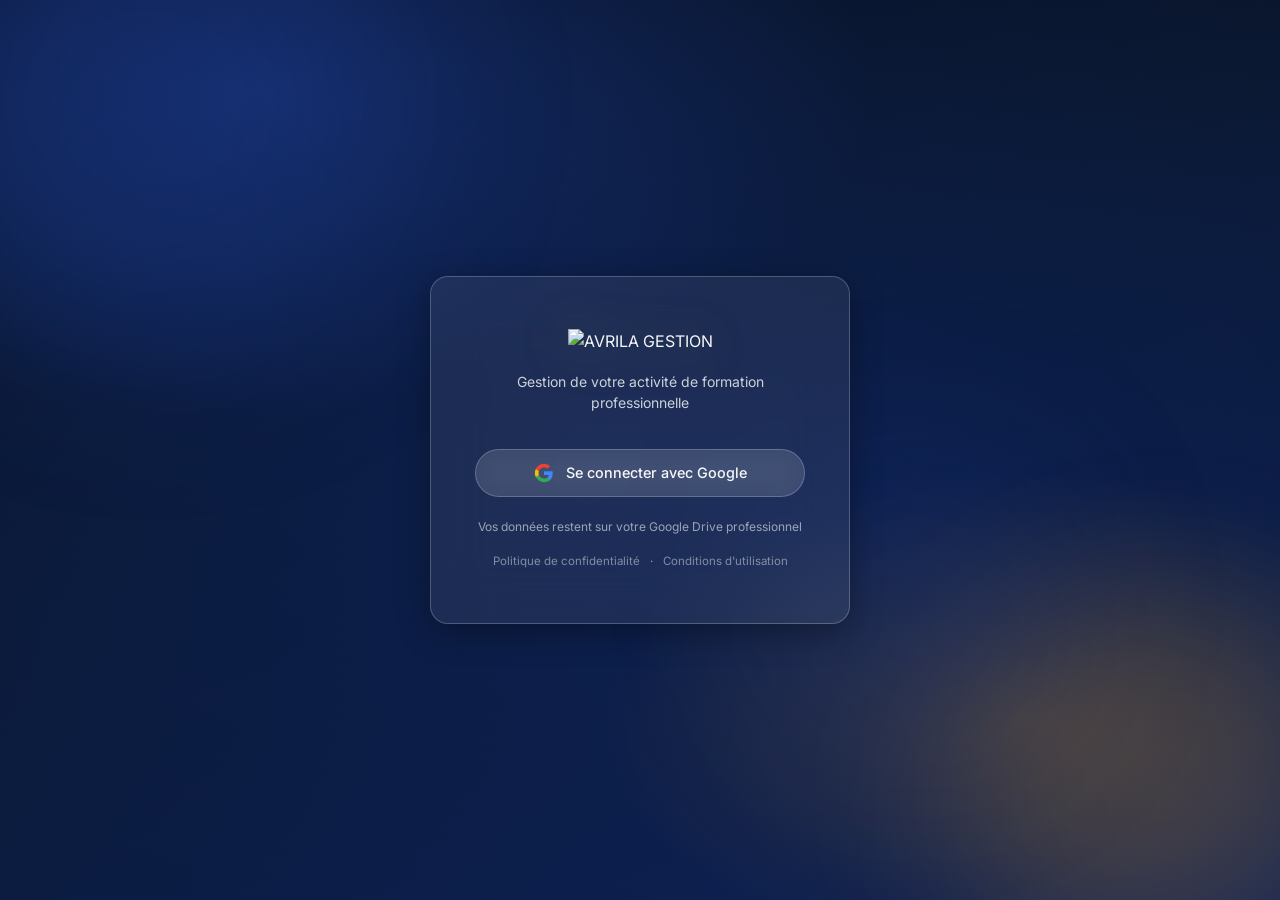
==== commit 0d3dab06: "Titre onglet et meta Apple : AVRILA FORMATION → AVRILA GESTION Co-Authored-By: Claude Sonnet 4.6 <no" ====
--- a/index.html
+++ b/index.html
@@ -2,8 +2,17 @@
 <html lang="fr">
 <head>
   <meta charset="UTF-8">
-  <meta name="viewport" content="width=device-width, initial-scale=1.0">
-  <title>AVRILA FORMATION</title>
+  <meta name="viewport" content="width=device-width, initial-scale=1.0, viewport-fit=cover">
+  <meta name="theme-color" content="#1B3A8C">
+  <meta name="apple-mobile-web-app-capable" content="yes">
+  <meta name="apple-mobile-web-app-status-bar-style" content="black-translucent">
+  <meta name="apple-mobile-web-app-title" content="AVRILA GESTION">
+  <meta name="description" content="Gestion de votre activité de formation professionnelle">
+  <link rel="icon" type="image/png" sizes="32x32" href="assets/favicon-32.png">
+  <link rel="icon" type="image/png" sizes="16x16" href="assets/favicon-16.png">
+  <link rel="apple-touch-icon" sizes="180x180" href="assets/apple-touch-icon.png">
+  <link rel="manifest" href="manifest.json">
+  <title>AVRILA GESTION</title>
   <link rel="preconnect" href="https://fonts.googleapis.com">
   <link rel="preconnect" href="https://fonts.gstatic.com" crossorigin>
   <link href="https://fonts.googleapis.com/css2?family=Inter:wght@300;400;500;600;700;800&display=swap" rel="stylesheet">
@@ -25,14 +34,18 @@
   <!-- Écran de connexion -->
   <div id="login-screen" class="login-screen">
     <div class="login-card glass-card">
-      <img src="assets/logo.png" alt="AVRILA GESTION" class="login-logo" onerror="this.style.display='none'">
-      <h1 class="login-brand">AVRILA GESTION</h1>
+      <img src="assets/logo.png" alt="AVRILA GESTION" class="login-logo">
       <p class="login-subtitle">Gestion de votre activité de formation professionnelle</p>
       <button id="google-signin-btn" class="btn-google">
         <svg width="20" height="20" viewBox="0 0 24 24"><path fill="#4285F4" d="M22.56 12.25c0-.78-.07-1.53-.2-2.25H12v4.26h5.92c-.26 1.37-1.04 2.53-2.21 3.31v2.77h3.57c2.08-1.92 3.28-4.74 3.28-8.09z"/><path fill="#34A853" d="M12 23c2.97 0 5.46-.98 7.28-2.66l-3.57-2.77c-.98.66-2.23 1.06-3.71 1.06-2.86 0-5.29-1.93-6.16-4.53H2.18v2.84C3.99 20.53 7.7 23 12 23z"/><path fill="#FBBC05" d="M5.84 14.09c-.22-.66-.35-1.36-.35-2.09s.13-1.43.35-2.09V7.07H2.18C1.43 8.55 1 10.22 1 12s.43 3.45 1.18 4.93l2.85-2.22.81-.62z"/><path fill="#EA4335" d="M12 5.38c1.62 0 3.06.56 4.21 1.64l3.15-3.15C17.45 2.09 14.97 1 12 1 7.7 1 3.99 3.47 2.18 7.07l3.66 2.84c.87-2.6 3.3-4.53 6.16-4.53z"/></svg>
         Se connecter avec Google
       </button>
       <p class="login-legal">Vos données restent sur votre Google Drive professionnel</p>
+      <div class="login-footer-links">
+        <a href="./privacy.html" target="_blank">Politique de confidentialité</a>
+        <span aria-hidden="true">·</span>
+        <a href="./terms.html" target="_blank">Conditions d'utilisation</a>
+      </div>
     </div>
   </div>
 
@@ -129,9 +142,7 @@
       <footer class="app-footer">
         <span>© <span id="footer-year"></span> <strong>AVRILA GESTION</strong></span>
         <span class="footer-sep">·</span>
-        <span>Conçu et développé par <strong>Fabrice Avrila</strong></span>
-        <span class="footer-sep">·</span>
-        <span class="footer-brand">AVRILA WEB</span>
+        <span>Conçu et développé par <a href="https://avrila.fr" target="_blank" class="footer-creator-link">Fabrice Avrila (Avrila Web)</a></span>
       </footer>
     </main>
   </div>
@@ -168,6 +179,12 @@
   <!-- Toasts -->
   <div id="toast-container" class="toast-container" role="status" aria-live="polite" aria-atomic="true"></div>
 
+  <!-- Save loader -->
+  <div id="save-indicator" class="save-indicator hidden" role="status" aria-live="polite">
+    <div class="save-spinner"></div>
+    <span>Enregistrement…</span>
+  </div>
+
   <script>
     document.getElementById('current-date').textContent =
       new Date().toLocaleDateString('fr-FR', { weekday: 'long', day: 'numeric', month: 'long', year: 'numeric' });
--- a/styles/main.css
+++ b/styles/main.css
@@ -30,16 +30,27 @@
 
 *, *::before, *::after { box-sizing: border-box; margin: 0; padding: 0; }
 
-html { font-size: 16px; }
+html {
+  font-size: 16px;
+  overflow-x: hidden;
+  max-width: 100vw;
+}
 
 body {
   font-family: 'Inter', -apple-system, BlinkMacSystemFont, sans-serif;
   background: var(--navy-deeper);
   color: var(--text-primary);
   min-height: 100vh;
+  width: 100%;
+  max-width: 100vw;
   overflow-x: hidden;
   -webkit-font-smoothing: antialiased;
   line-height: 1.6;
+}
+
+img, video, svg, canvas, iframe {
+  max-width: 100%;
+  height: auto;
 }
 
 /* ── Fond animé ─────────────────────────────── */
@@ -81,6 +92,8 @@
   border: 1px solid var(--glass-border);
   border-radius: var(--radius);
   box-shadow: var(--shadow);
+  min-width: 0;
+  max-width: 100%;
 }
 
 /* ── Login ──────────────────────────────────── */
@@ -107,10 +120,11 @@
 }
 
 .login-logo {
-  width: 96px;
-  height: 96px;
+  width: 140px;
+  height: 140px;
   object-fit: contain;
-  margin-bottom: 20px;
+  margin-bottom: 16px;
+  filter: drop-shadow(0 4px 24px rgba(245,166,35,0.25));
 }
 
 .login-brand {
@@ -162,6 +176,22 @@
   color: var(--text-muted);
 }
 
+.login-footer-links {
+  margin-top: 16px;
+  display: flex;
+  justify-content: center;
+  align-items: center;
+  gap: 10px;
+  font-size: 0.72rem;
+  color: var(--text-muted);
+}
+.login-footer-links a {
+  color: rgba(255,255,255,0.45);
+  text-decoration: none;
+  transition: color 0.2s;
+}
+.login-footer-links a:hover { color: rgba(255,255,255,0.8); text-decoration: underline; }
+
 /* ── App shell ──────────────────────────────── */
 .app {
   display: flex;
@@ -193,10 +223,11 @@
 }
 
 .sidebar-logo {
-  width: 42px;
-  height: 42px;
+  width: 44px;
+  height: 44px;
   object-fit: contain;
   flex-shrink: 0;
+  border-radius: 50%;
 }
 
 .sidebar-brand-text { display: flex; flex-direction: column; line-height: 1.1; }
@@ -311,6 +342,11 @@
   font-size: 1.1rem;
   font-weight: 700;
   letter-spacing: -0.01em;
+  flex: 1;
+  min-width: 0;
+  white-space: nowrap;
+  overflow: hidden;
+  text-overflow: ellipsis;
 }
 
 .top-bar-right { display: flex; align-items: center; gap: 16px; }
@@ -475,7 +511,7 @@
 /* ── Dashboard ──────────────────────────────── */
 .stats-grid {
   display: grid;
-  grid-template-columns: repeat(auto-fit, minmax(220px, 1fr));
+  grid-template-columns: repeat(auto-fit, minmax(min(220px, 100%), 1fr));
   gap: 16px;
   margin-bottom: 24px;
 }
@@ -609,7 +645,7 @@
 /* ── Missions grid ──────────────────────────── */
 .missions-grid {
   display: grid;
-  grid-template-columns: repeat(auto-fill, minmax(320px, 1fr));
+  grid-template-columns: repeat(auto-fill, minmax(min(320px, 100%), 1fr));
   gap: 18px;
 }
 
@@ -670,7 +706,7 @@
   flex-direction: column;
   gap: 6px;
 }
-.form-group-half { flex: 1 1 calc(50% - 8px); min-width: 140px; }
+.form-group-half { flex: 1 1 calc(50% - 8px); min-width: min(140px, 100%); }
 .form-group-full { flex: 1 1 100%; }
 
 label {
@@ -960,7 +996,7 @@
 
 .bpf-fields {
   display: grid;
-  grid-template-columns: repeat(auto-fill, minmax(240px, 1fr));
+  grid-template-columns: repeat(auto-fill, minmax(min(240px, 100%), 1fr));
   gap: 10px;
   margin-bottom: 12px;
 }
@@ -1028,11 +1064,18 @@
   -webkit-backdrop-filter: var(--blur);
   border: 1px solid var(--glass-border);
   font-size: 0.75rem;
-  color: var(--text-muted);
+  color: var(--text-secondary);
   letter-spacing: 0.01em;
 }
-.app-footer strong { color: var(--text-secondary); font-weight: 600; }
-.footer-sep { color: var(--glass-border-strong); }
+.app-footer strong { color: var(--text-primary); font-weight: 600; }
+.footer-sep { color: rgba(255,255,255,0.3); }
+.footer-creator-link {
+  color: #f5b83d;
+  text-decoration: none;
+  font-weight: 600;
+  transition: color 0.2s;
+}
+.footer-creator-link:hover { color: #ffd07a; text-decoration: underline; }
 .footer-brand {
   font-weight: 700;
   font-size: 0.72rem;
@@ -1180,20 +1223,26 @@
   .nav-icon { width: 18px !important; height: 18px !important; }
   .sidebar-header { justify-content: flex-start; }
 
-  /* Main content pleine largeur */
-  .main-content { margin-left: 0; }
+  /* Main content pleine largeur — overflow-x hard-stop */
+  .main-content { margin-left: 0; overflow-x: hidden; }
+  .content-area { overflow-x: hidden; }
 
   /* Top bar */
   .top-bar { margin: 8px 10px 0; padding: 0 14px; height: 54px; }
-  .top-bar h2 { font-size: 0.95rem; }
+  .top-bar h2 { font-size: 0.95rem; flex: 1; min-width: 0; white-space: nowrap; overflow: hidden; text-overflow: ellipsis; }
   .top-bar-year { display: none; }
 
-  /* Content area */
-  .content-area { padding: 12px 10px 32px; }
+  /* Content area — safe-area pour encoche/barre home iOS */
+  .content-area {
+    padding: 12px 10px calc(32px + env(safe-area-inset-bottom));
+    padding-left: max(10px, env(safe-area-inset-left));
+    padding-right: max(10px, env(safe-area-inset-right));
+  }
 
   /* View header */
   .view-header { flex-wrap: wrap; gap: 10px; margin-bottom: 14px; }
-  .view-header h2 { font-size: 1.2rem; }
+  .view-header h2 { font-size: 1.2rem; flex: 1; min-width: 0; }
+  .view-header > .btn-primary { flex-shrink: 0; }
 
   /* Stats */
   .stats-grid { grid-template-columns: 1fr 1fr; gap: 10px; margin-bottom: 14px; }
@@ -1224,9 +1273,16 @@
   .filter-btn { padding: 10px 16px; font-size: 0.875rem; white-space: nowrap; flex-shrink: 0; min-height: 44px; }
 
   /* Tables scrollables */
-  .table-wrapper { overflow-x: auto; -webkit-overflow-scrolling: touch; }
-  .data-table { min-width: 560px; font-size: 0.875rem; }
-  .data-table th, .data-table td { padding: 12px 10px; }
+  .table-wrapper { overflow-x: auto; -webkit-overflow-scrolling: touch; width: 100%; }
+  .data-table { min-width: 480px; font-size: 0.82rem; }
+  .data-table th, .data-table td { padding: 10px 8px; }
+
+  /* BPF — champs en 2 colonnes compactes, table scrollable */
+  .bpf-fields { grid-template-columns: 1fr 1fr; gap: 8px; }
+  .bpf-field { padding: 8px 10px; }
+  .bpf-section { overflow-x: auto; -webkit-overflow-scrolling: touch; }
+  .bpf-table { min-width: 500px; font-size: 0.82rem; }
+  .bpf-table th, .bpf-table td { padding: 8px 10px; }
 
   /* Forms pleine largeur */
   .form-group-half { flex: 1 1 100% !important; min-width: 0 !important; }
@@ -1627,3 +1683,128 @@
 .urssaf-total-row:last-child { border-bottom: none; }
 .urssaf-total-row strong { font-size: 1rem; }
 
+/* ── URSSAF period dates / debit ─────────────── */
+.urssaf-period-dates {
+  display: flex;
+  flex-direction: column;
+  gap: 3px;
+  text-align: right;
+}
+.urssaf-period-deadline {
+  font-size: 0.78rem;
+  color: var(--text-secondary);
+}
+.urssaf-period-debit {
+  font-size: 0.75rem;
+  color: var(--text-muted);
+  font-style: italic;
+}
+
+/* ── Save indicator ──────────────────────────── */
+.save-indicator {
+  position: fixed;
+  bottom: 24px;
+  right: 24px;
+  z-index: 9000;
+  display: flex;
+  align-items: center;
+  gap: 10px;
+  background: rgba(27, 58, 140, 0.85);
+  backdrop-filter: blur(18px);
+  -webkit-backdrop-filter: blur(18px);
+  border: 1px solid rgba(255, 255, 255, 0.18);
+  border-radius: 40px;
+  padding: 10px 18px 10px 14px;
+  font-size: 0.82rem;
+  color: rgba(255, 255, 255, 0.92);
+  box-shadow: 0 4px 24px rgba(0, 0, 0, 0.35);
+  transition: opacity 0.25s ease, transform 0.25s ease;
+}
+.save-indicator.hidden {
+  opacity: 0;
+  pointer-events: none;
+  transform: translateY(8px);
+}
+.save-spinner {
+  width: 16px;
+  height: 16px;
+  border: 2px solid rgba(255, 255, 255, 0.25);
+  border-top-color: rgba(255, 255, 255, 0.9);
+  border-radius: 50%;
+  animation: spin 0.75s linear infinite;
+  flex-shrink: 0;
+}
+@keyframes spin {
+  to { transform: rotate(360deg); }
+}
+
+/* ── Light theme — improved readability ──────── */
+body[data-theme="light"] .top-bar {
+  background: rgba(255, 255, 255, 0.78);
+  border-bottom-color: rgba(0, 0, 0, 0.08);
+}
+body[data-theme="light"] .top-bar h2 { color: var(--navy); }
+
+body[data-theme="light"] .badge-success {
+  background: rgba(39, 174, 96, 0.15);
+  color: #1a7a3c;
+  border-color: rgba(39, 174, 96, 0.35);
+}
+body[data-theme="light"] .badge-warning {
+  background: rgba(200, 120, 0, 0.12);
+  color: #8a5200;
+  border-color: rgba(200, 120, 0, 0.3);
+}
+body[data-theme="light"] .badge-danger {
+  background: rgba(200, 40, 40, 0.10);
+  color: #a61c1c;
+  border-color: rgba(200, 40, 40, 0.3);
+}
+body[data-theme="light"] .badge-info {
+  background: rgba(27, 58, 140, 0.10);
+  color: #1b3a8c;
+  border-color: rgba(27, 58, 140, 0.25);
+}
+
+body[data-theme="light"] .data-table th {
+  color: #4a5568;
+  border-bottom-color: rgba(0, 0, 0, 0.1);
+}
+body[data-theme="light"] .row-retard td { color: #a61c1c; }
+body[data-theme="light"] .text-danger { color: #a61c1c !important; }
+body[data-theme="light"] .text-orange { color: #b86b00 !important; }
+
+body[data-theme="light"] .urssaf-lines-table td { color: #1a2744; }
+body[data-theme="light"] .urssaf-lines-table th { color: #4a5568; }
+body[data-theme="light"] .urssaf-lines-table tfoot td:last-child { color: #b86b00; }
+body[data-theme="light"] .urssaf-cat-bnc { background: rgba(25, 140, 70, 0.12); color: #1a7a3c; }
+body[data-theme="light"] .urssaf-cat-bic { background: rgba(27, 80, 180, 0.12); color: #1b3a8c; }
+body[data-theme="light"] .urssaf-auto-badge { color: #1b3a8c; opacity: 0.7; }
+body[data-theme="light"] .urssaf-period-deadline { color: #4a5568; }
+body[data-theme="light"] .urssaf-period-debit { color: #6b7280; }
+
+body[data-theme="light"] .summary-bar { color: #1a2744; }
+body[data-theme="light"] .table-legend { color: #6b7280; }
+
+body[data-theme="light"] .save-indicator {
+  background: rgba(255, 255, 255, 0.92);
+  border-color: rgba(0, 0, 0, 0.12);
+  color: #1a2744;
+  box-shadow: 0 4px 24px rgba(0, 0, 0, 0.15);
+}
+body[data-theme="light"] .save-spinner {
+  border-color: rgba(27, 58, 140, 0.2);
+  border-top-color: var(--navy);
+}
+body[data-theme="light"] .filter-btn {
+  color: #4a5568;
+  border-color: rgba(0, 0, 0, 0.12);
+}
+body[data-theme="light"] .filter-btn.active {
+  background: var(--navy);
+  color: #fff;
+  border-color: var(--navy);
+}
+body[data-theme="light"] .glass-card { color: #1a2744; }
+body[data-theme="light"] .empty-state { color: #6b7280; }
+
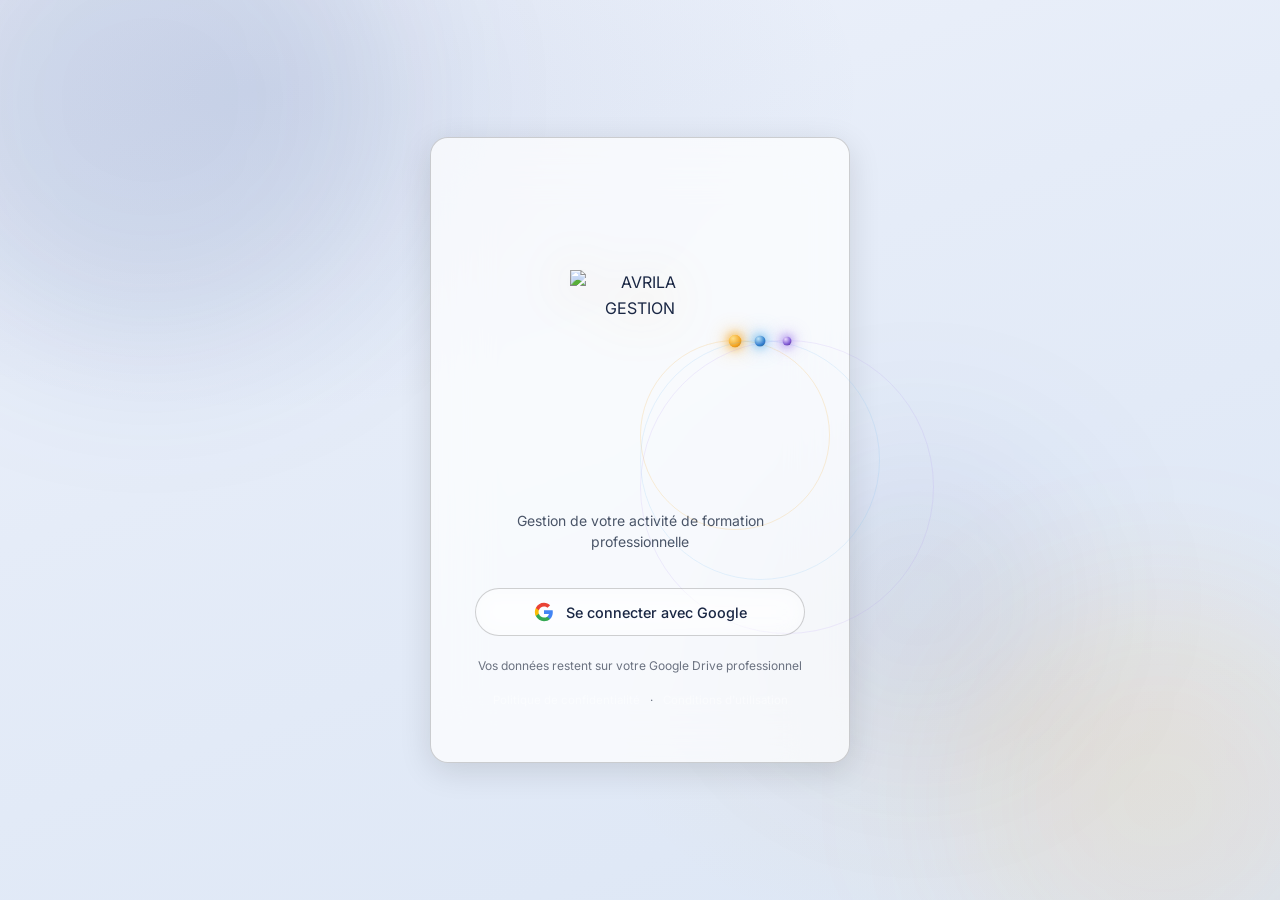
==== commit c4b489db: "Orbites animées autour du logo dans la sidebar Même animation satellite (3 planètes orange/bleue/vio" ====
--- a/index.html
+++ b/index.html
@@ -34,7 +34,15 @@
   <!-- Écran de connexion -->
   <div id="login-screen" class="login-screen">
     <div class="login-card glass-card">
-      <img src="assets/logo.png" alt="AVRILA GESTION" class="login-logo">
+      <div class="login-orbit-wrap" aria-hidden="true">
+        <img src="assets/logo.png" alt="AVRILA GESTION" class="login-logo">
+        <!-- Orbite 1 : planète orange, rapide, proche -->
+        <div class="orbit-ring orbit-ring-1"><span class="orbit-planet orbit-planet-1"></span></div>
+        <!-- Orbite 2 : planète bleue, vitesse moyenne -->
+        <div class="orbit-ring orbit-ring-2"><span class="orbit-planet orbit-planet-2"></span></div>
+        <!-- Orbite 3 : planète violette, lente, loin -->
+        <div class="orbit-ring orbit-ring-3"><span class="orbit-planet orbit-planet-3"></span></div>
+      </div>
       <p class="login-subtitle">Gestion de votre activité de formation professionnelle</p>
       <button id="google-signin-btn" class="btn-google">
         <svg width="20" height="20" viewBox="0 0 24 24"><path fill="#4285F4" d="M22.56 12.25c0-.78-.07-1.53-.2-2.25H12v4.26h5.92c-.26 1.37-1.04 2.53-2.21 3.31v2.77h3.57c2.08-1.92 3.28-4.74 3.28-8.09z"/><path fill="#34A853" d="M12 23c2.97 0 5.46-.98 7.28-2.66l-3.57-2.77c-.98.66-2.23 1.06-3.71 1.06-2.86 0-5.29-1.93-6.16-4.53H2.18v2.84C3.99 20.53 7.7 23 12 23z"/><path fill="#FBBC05" d="M5.84 14.09c-.22-.66-.35-1.36-.35-2.09s.13-1.43.35-2.09V7.07H2.18C1.43 8.55 1 10.22 1 12s.43 3.45 1.18 4.93l2.85-2.22.81-.62z"/><path fill="#EA4335" d="M12 5.38c1.62 0 3.06.56 4.21 1.64l3.15-3.15C17.45 2.09 14.97 1 12 1 7.7 1 3.99 3.47 2.18 7.07l3.66 2.84c.87-2.6 3.3-4.53 6.16-4.53z"/></svg>
@@ -65,7 +73,12 @@
     <!-- Sidebar -->
     <aside class="sidebar" id="sidebar" aria-label="Navigation">
       <div class="sidebar-header">
-        <img src="assets/logo.png" alt="Logo" class="sidebar-logo" onerror="this.style.display='none'">
+        <div class="sidebar-orbit-wrap">
+          <img src="assets/logo.png" alt="Logo" class="sidebar-logo" onerror="this.style.display='none'">
+          <div class="orbit-ring orbit-ring-sm-1"><span class="orbit-planet orbit-planet-1"></span></div>
+          <div class="orbit-ring orbit-ring-sm-2"><span class="orbit-planet orbit-planet-2"></span></div>
+          <div class="orbit-ring orbit-ring-sm-3"><span class="orbit-planet orbit-planet-3"></span></div>
+        </div>
         <div class="sidebar-brand-text">
           <span class="sidebar-brand">AVRILA</span>
           <span class="sidebar-brand-sub">GESTION</span>
--- a/styles/main.css
+++ b/styles/main.css
@@ -119,12 +119,89 @@
   to   { opacity: 1; transform: translateY(0); }
 }
 
+/* ── Orbites login ───────────────────────────── */
+.login-orbit-wrap {
+  position: relative;
+  width: 300px;
+  height: 300px;
+  display: flex;
+  align-items: center;
+  justify-content: center;
+  margin: 0 auto 20px;
+  flex-shrink: 0;
+}
+
 .login-logo {
   width: 140px;
   height: 140px;
   object-fit: contain;
-  margin-bottom: 16px;
-  filter: drop-shadow(0 4px 24px rgba(245,166,35,0.25));
+  position: relative;
+  z-index: 2;
+  filter: drop-shadow(0 4px 24px rgba(245,166,35,0.30));
+}
+
+/* Anneaux orbitaux */
+.orbit-ring {
+  position: absolute;
+  top: 50%;
+  left: 50%;
+  border-radius: 50%;
+  border: 1px solid transparent;
+}
+
+.orbit-ring-1 {
+  width: 190px; height: 190px;
+  border-color: rgba(245,166,35,0.18);
+  animation: orbit-cw 4.5s linear infinite;
+}
+.orbit-ring-2 {
+  width: 240px; height: 240px;
+  border-color: rgba(99,179,237,0.15);
+  animation: orbit-cw 8s linear infinite;
+  animation-delay: -2s;
+}
+.orbit-ring-3 {
+  width: 294px; height: 294px;
+  border-color: rgba(159,122,234,0.13);
+  animation: orbit-ccw 13s linear infinite;
+  animation-delay: -5s;
+}
+
+@keyframes orbit-cw {
+  from { transform: translate(-50%, -50%) rotate(0deg); }
+  to   { transform: translate(-50%, -50%) rotate(360deg); }
+}
+@keyframes orbit-ccw {
+  from { transform: translate(-50%, -50%) rotate(0deg); }
+  to   { transform: translate(-50%, -50%) rotate(-360deg); }
+}
+
+/* Planètes */
+.orbit-planet {
+  position: absolute;
+  border-radius: 50%;
+  top: 0;
+  left: 50%;
+  transform: translate(-50%, -50%);
+}
+
+/* Planète 1 : orange / ambrée */
+.orbit-planet-1 {
+  width: 13px; height: 13px;
+  background: radial-gradient(circle at 35% 30%, #ffe08a, #F5A623 60%, #c07000);
+  box-shadow: 0 0 10px 2px rgba(245,166,35,0.7), 0 0 20px 4px rgba(245,166,35,0.3);
+}
+/* Planète 2 : bleue / glacée */
+.orbit-planet-2 {
+  width: 11px; height: 11px;
+  background: radial-gradient(circle at 35% 30%, #bee3f8, #3182ce 60%, #1a4f8c);
+  box-shadow: 0 0 10px 2px rgba(99,179,237,0.7), 0 0 20px 4px rgba(99,179,237,0.3);
+}
+/* Planète 3 : violette */
+.orbit-planet-3 {
+  width: 9px; height: 9px;
+  background: radial-gradient(circle at 35% 30%, #e9d8fd, #805ad5 60%, #44227a);
+  box-shadow: 0 0 8px 2px rgba(159,122,234,0.7), 0 0 18px 4px rgba(159,122,234,0.3);
 }
 
 .login-brand {
@@ -217,8 +294,8 @@
 .sidebar-header {
   display: flex;
   align-items: center;
-  gap: 12px;
-  padding: 24px 20px 20px;
+  gap: 4px;
+  padding: 8px 16px 8px;
   border-bottom: 1px solid var(--glass-border);
 }
 
@@ -229,6 +306,47 @@
   flex-shrink: 0;
   border-radius: 50%;
 }
+
+/* ── Orbites sidebar (version miniature) ────── */
+.sidebar-orbit-wrap {
+  position: relative;
+  width: 110px;
+  height: 110px;
+  display: flex;
+  align-items: center;
+  justify-content: center;
+  flex-shrink: 0;
+}
+
+.sidebar-orbit-wrap .sidebar-logo {
+  position: relative;
+  z-index: 2;
+  flex-shrink: 0;
+}
+
+/* Anneaux réduits */
+.orbit-ring-sm-1 {
+  width: 68px; height: 68px;
+  border-color: rgba(245,166,35,0.22);
+  animation: orbit-cw 4.5s linear infinite;
+}
+.orbit-ring-sm-2 {
+  width: 88px; height: 88px;
+  border-color: rgba(99,179,237,0.18);
+  animation: orbit-cw 8s linear infinite;
+  animation-delay: -2s;
+}
+.orbit-ring-sm-3 {
+  width: 108px; height: 108px;
+  border-color: rgba(159,122,234,0.15);
+  animation: orbit-ccw 13s linear infinite;
+  animation-delay: -5s;
+}
+
+/* Planètes réduites */
+.sidebar-orbit-wrap .orbit-planet-1 { width: 6px; height: 6px; }
+.sidebar-orbit-wrap .orbit-planet-2 { width: 5px; height: 5px; }
+.sidebar-orbit-wrap .orbit-planet-3 { width: 4px; height: 4px; }
 
 .sidebar-brand-text { display: flex; flex-direction: column; line-height: 1.1; }
 .sidebar-brand { font-weight: 800; font-size: 0.95rem; letter-spacing: 0.04em; color: var(--white); }
@@ -349,7 +467,7 @@
   text-overflow: ellipsis;
 }
 
-.top-bar-right { display: flex; align-items: center; gap: 16px; }
+.top-bar-right { display: flex; align-items: center; gap: 16px; position: relative; }
 
 .top-bar-year {
   display: flex;
@@ -506,6 +624,93 @@
   font-size: 1.4rem;
   font-weight: 700;
   letter-spacing: -0.02em;
+}
+
+/* ── Dashboard hero ─────────────────────────── */
+.dashboard-hero {
+  display: grid;
+  grid-template-columns: 1fr 1fr;
+  gap: 16px;
+  margin-bottom: 24px;
+}
+.hero-video {
+  position: relative;
+  width: 100%;
+  aspect-ratio: 16 / 9;
+  border-radius: var(--radius);
+  overflow: hidden;
+  box-shadow: var(--shadow);
+  background: #000;
+}
+.hero-video iframe {
+  position: absolute;
+  inset: 0;
+  width: 100%;
+  height: 100%;
+  border: none;
+}
+.hero-promo {
+  overflow: hidden;
+  border-radius: var(--radius);
+  display: flex;
+  align-items: stretch;
+}
+.hero-promo-img {
+  width: 100%;
+  height: 100%;
+  object-fit: cover;
+  display: block;
+}
+/* Fallback quand l'image n'est pas encore chargée */
+.hero-promo-fallback {
+  padding: 24px;
+}
+.hero-promo-text {
+  flex-direction: column;
+  justify-content: center;
+  gap: 10px;
+}
+.hero-tagline-top {
+  font-size: 1.35rem;
+  font-weight: 800;
+  color: var(--white);
+  line-height: 1.2;
+  letter-spacing: -0.02em;
+}
+.hero-tagline-orange {
+  font-size: 1.35rem;
+  font-weight: 800;
+  color: var(--orange);
+  line-height: 1.2;
+  letter-spacing: -0.02em;
+  margin-bottom: 6px;
+}
+.hero-desc {
+  font-size: 0.82rem;
+  color: var(--text-secondary);
+  line-height: 1.6;
+}
+.hero-features {
+  display: flex;
+  flex-wrap: wrap;
+  gap: 10px;
+  margin-top: 12px;
+}
+.hero-feature {
+  display: flex;
+  flex-direction: column;
+  align-items: center;
+  gap: 4px;
+  font-size: 0.7rem;
+  color: var(--text-secondary);
+  text-align: center;
+  min-width: 52px;
+}
+.hero-feature-icon { font-size: 1.3rem; }
+
+@media (max-width: 768px) {
+  .dashboard-hero { grid-template-columns: 1fr; }
+  .hero-promo { min-height: 180px; }
 }
 
 /* ── Dashboard ──────────────────────────────── */
@@ -1038,6 +1243,44 @@
 .settings-sections { display: flex; flex-direction: column; gap: 18px; }
 .settings-section { padding: 24px; }
 .settings-section h3 { font-size: 0.95rem; font-weight: 700; margin-bottom: 20px; }
+
+/* ── Logo upload ─────────────────────────────── */
+.logo-upload-area {
+  display: flex;
+  align-items: flex-start;
+  gap: 24px;
+  flex-wrap: wrap;
+}
+.logo-preview-wrap {
+  flex-shrink: 0;
+}
+.logo-preview-img {
+  width: 120px;
+  height: 120px;
+  object-fit: contain;
+  border-radius: 12px;
+  border: 1px solid var(--glass-border);
+  background: rgba(255,255,255,0.06);
+  padding: 8px;
+}
+.logo-preview-empty {
+  width: 120px;
+  height: 120px;
+  border-radius: 12px;
+  border: 2px dashed var(--glass-border);
+  display: flex;
+  align-items: center;
+  justify-content: center;
+  color: var(--text-muted);
+  font-size: 0.78rem;
+  text-align: center;
+}
+.logo-upload-controls {
+  display: flex;
+  flex-direction: column;
+  justify-content: center;
+  padding-top: 4px;
+}
 
 /* ── Summary bar ────────────────────────────── */
 .summary-bar {
@@ -1417,6 +1660,27 @@
 }
 .btn-theme-toggle:hover { background: var(--glass-bg-hover); color: var(--text-primary); }
 
+/* Tooltip thème */
+.theme-toast {
+  position: absolute;
+  top: calc(100% + 8px);
+  right: 0;
+  background: var(--navy);
+  color: #fff;
+  font-size: 0.72rem;
+  font-weight: 500;
+  padding: 5px 10px;
+  border-radius: 8px;
+  white-space: nowrap;
+  pointer-events: none;
+  animation: fade-up 0.15s ease, fade-out 0.3s ease 1.5s forwards;
+  z-index: 100;
+  box-shadow: var(--shadow-sm);
+}
+@keyframes fade-out {
+  to { opacity: 0; transform: translateY(-4px); }
+}
+
 /* ── Multi-sélection entreprises ────────────── */
 .entreprises-checkboxes {
   display: flex;
